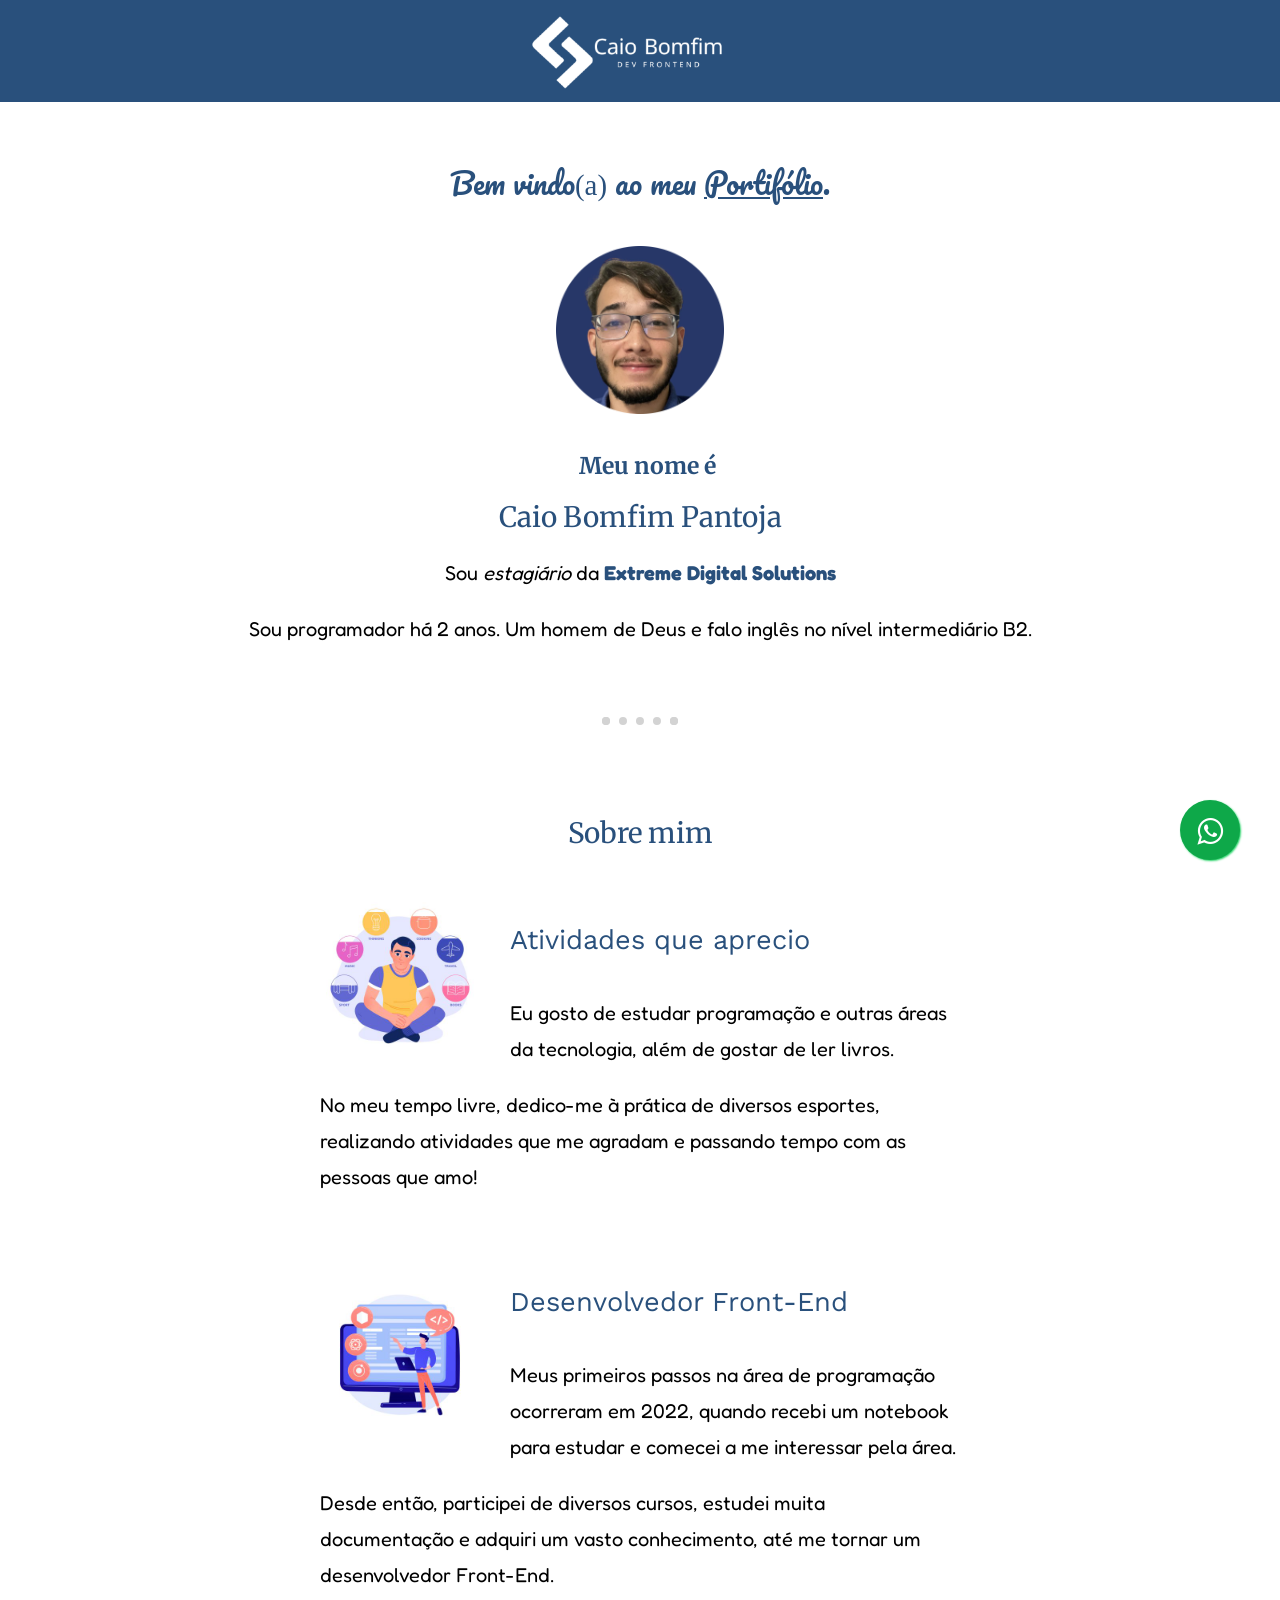
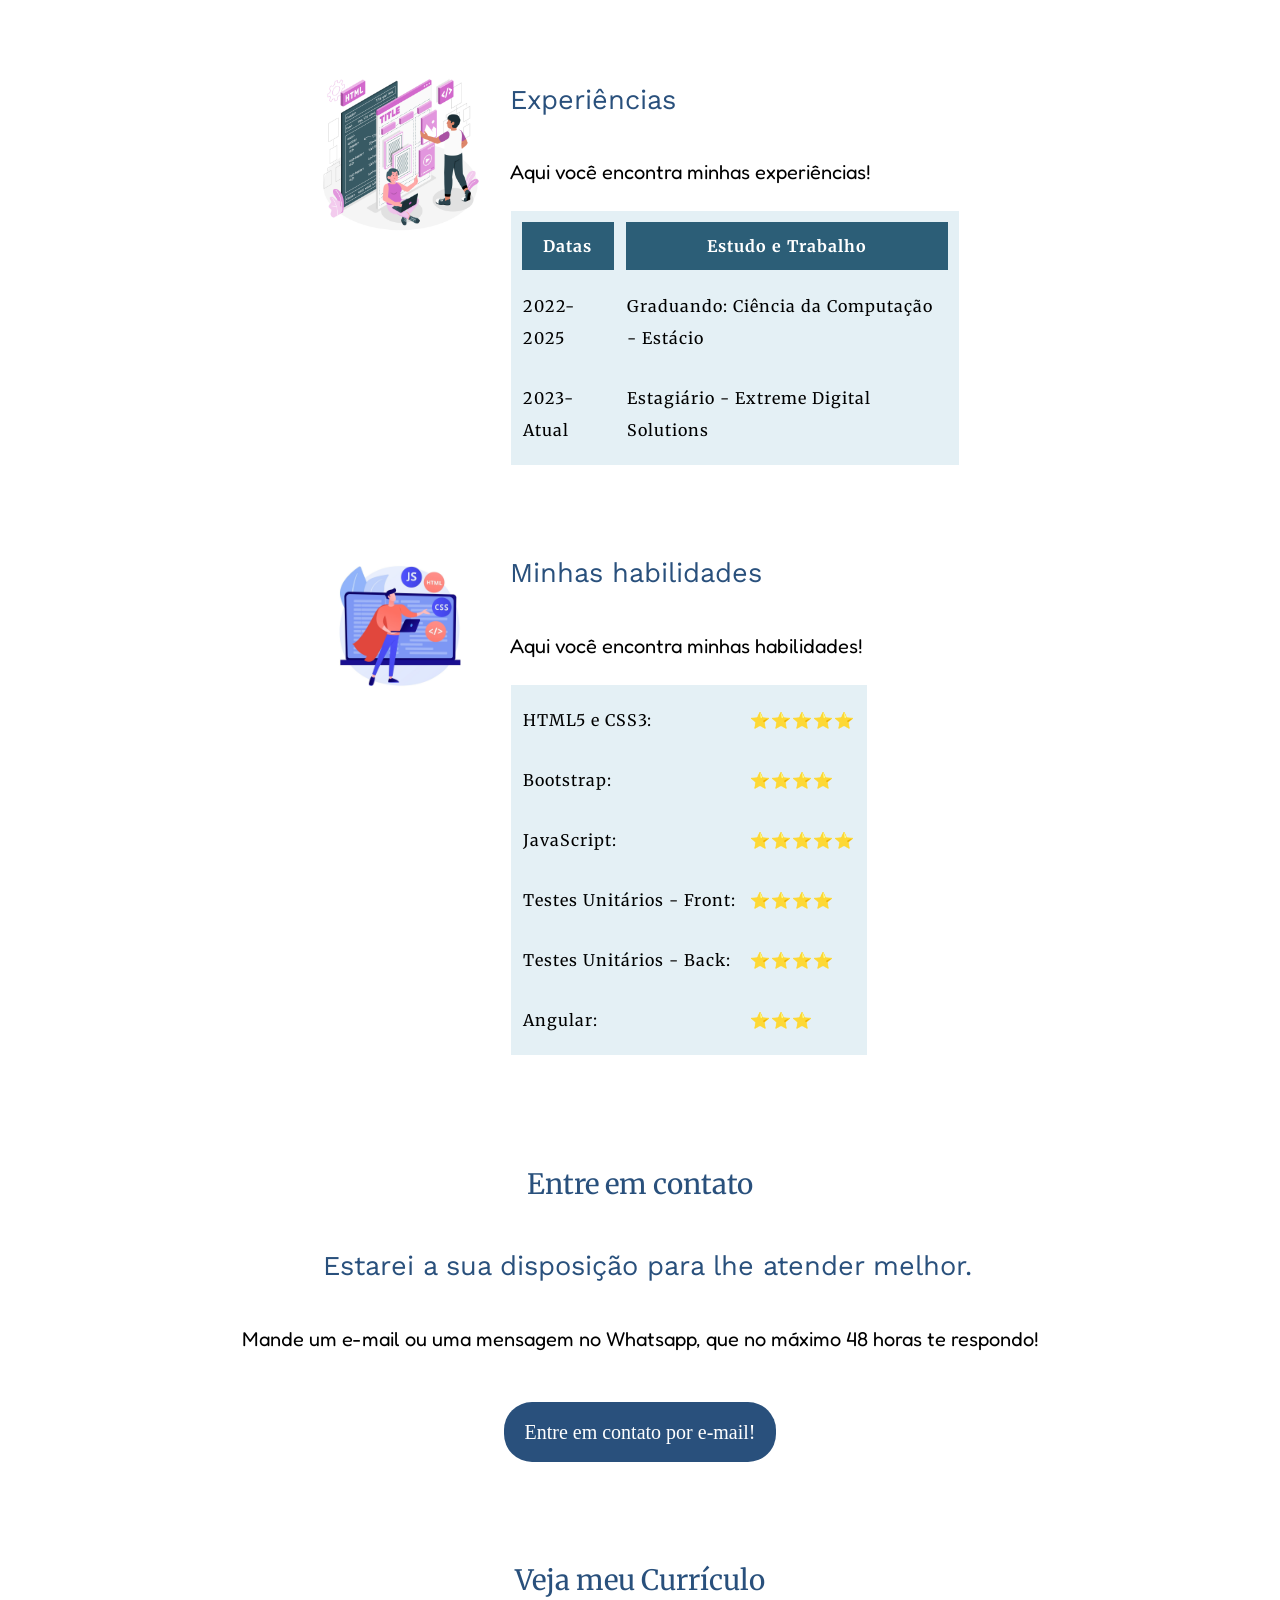
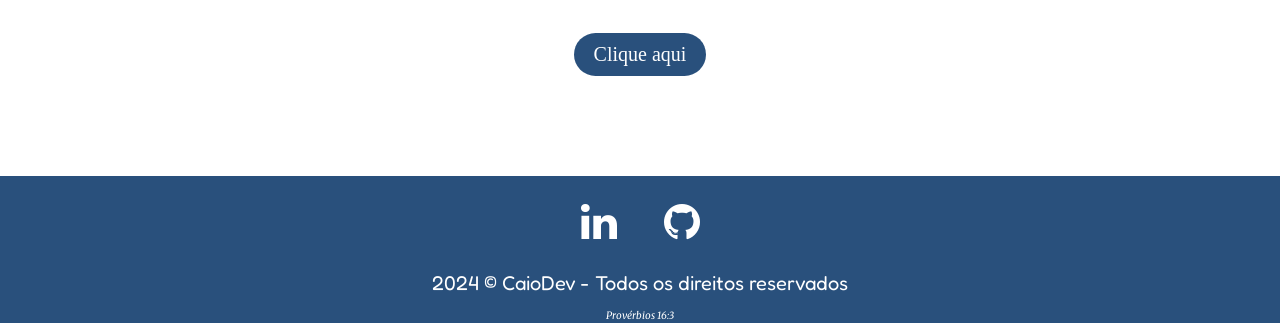
==== index.html @ e61f9552 "Correcoes" ====
<!DOCTYPE html>
<html lang="pt-br">
<head>
    <meta charset="UTF-8">
    <meta name="viewport" content="width=device-width, initial-scale=1.0">
    <link href="css/style.css" rel="stylesheet" />
    <link rel="shortcut icon" href="./img/fav.ico" type="image/x-icon">
    
    <link rel="preconnect" href="https://fonts.googleapis.com">
    <link rel="preconnect" href="https://fonts.gstatic.com" crossorigin>
    <link href="https://fonts.googleapis.com/css2?family=Bebas+Neue&family=Merriweather:ital,wght@0,300;0,400;0,700;0,900;1,300;1,400;1,700;1,900&family=Pacifico&display=swap" rel="stylesheet">
    <link href="https://fonts.googleapis.com/css2?family=Fredoka:wght@300..700&display=swap" rel="stylesheet">
    <link href="https://fonts.googleapis.com/css2?family=Work+Sans:ital@0;1&display=swap" rel="stylesheet">

    <link rel="stylesheet" href="https://cdnjs.cloudflare.com/ajax/libs/font-awesome/4.7.0/css/font-awesome.min.css">
    <link rel="stylesheet" href="https://maxcdn.bootstrapcdn.com/font-awesome/4.5.0/css/font-awesome.min.css">

    <title>Caio Dev</title>
</head>
<body>
    <header class="cabecalho">
        <a href="index.html">
            <img src="./img/foto dev.png" class="img-cabecalho" alt="imagem do cabeçalho">
        </a>
    </header>    

    <main class="conteudo">
        <div class="resumo">
            <figure>
                <p class="p-cabecalho">Bem vindo<a class="texto-a">(a)</a> ao meu <span>Portifólio</span>.</p>
                <img src="./img/foto-com-fundo-azul-modified.png" oncontextmenu="return false;" alt="imagem do site" class="eu-foto">
                <figcaption><h2 class="resumo-text">Meu nome é</h2>
            <h1>Caio Bomfim Pantoja</h1>
            <p> Sou <em>estagiário</em> da <a class="work" href="https://www2.extremedigital.com.br/"><strong>Extreme Digital Solutions</a></strong> </p>
            <p>Sou programador há 2 anos. Um homem de Deus e falo inglês no nível intermediário B2.</p>
                </figcaption>
            <hr />
        </div>  

            <div class="sobre-mim">
                <figure class="skills-row">
                    <h1 class="sobre-eu-text">Sobre mim</h1>
                    <img class="sobre-eu-img" src="./img/img-about-me.jpg" alt="img-section">
                    <figcaption>
                        <h3> Atividades que aprecio </h3>
                        <p> Eu gosto de estudar programação e outras áreas da tecnologia, além de gostar de ler livros.</p>
                        <p>No meu tempo livre, dedico-me à prática de diversos esportes, realizando atividades que me agradam e passando tempo com as pessoas que amo!</p>
                    </figcaption>
                </figure>

                <figure class="skills-row">
                    <img class="desenvolvedor-img" src="./img/desenvolvedor-img.jpg" alt="img-section">
                    <figcaption>
                        <h3>Desenvolvedor Front-End</h3>
                        <p> Meus primeiros passos na área de programação ocorreram em 2022, quando recebi um notebook para estudar e comecei a me interessar pela área.</p>
                        <p>Desde então, participei de diversos cursos, estudei muita documentação e adquiri um vasto conhecimento, até me tornar um desenvolvedor Front-End. </p>
                    </figcaption>
                </figure>

                <figure class="skills-row">
                    <img class="experiencia-img" src="img/xp.jpg" alt="experiencia">
                    <figcaption>
                        <h3>Experiências</h3>
                        <p>Aqui você encontra minhas experiências!</p>
                        <table class="tabela">
                            <thead class="cabecalho-xp">
                            <tr>
                                <th style="text-align: center;">Datas</th>
                                <th style="text-align: center;"> Estudo e Trabalho</th>
                            </thead>
                                <tbody>
                                    <tr>
                                        <td>2022-2025</td>
                                        <td>Graduando: Ciência da Computação - Estácio</td>
                                    </tr>
                                    <tr>
                                        <td>2023- Atual</td>
                                        <td>Estagiário - Extreme Digital Solutions</td>
                                    </tr>
                                </tbody>
                            </table> 
                    </figcaption>
                </figure>
                   
                <figure class="skills-row">
                        <img class="my-skills-img" src="./img/img-my-skills.png" alt="habilidades">
                        <figcaption>
                            <h3 >Minhas habilidades</h3> 
                            <p>Aqui você encontra minhas habilidades!</p>
                            <table class="tabela" >
                                <tbody>
                                    <tr>
                                        <td>HTML5 e CSS3:</td>
                                        <td>⭐⭐⭐⭐⭐</td>
                                    </tr>
                                    <tr>
                                        <td>Bootstrap:</td>
                                        <td>⭐⭐⭐⭐</td>
                                    </tr>
                                    <tr>
                                        <td>JavaScript:</td>
                                        <td>⭐⭐⭐⭐⭐</td>
                                    </tr>
                                    <tr>
                                        <td>Testes Unitários - Front:</td>
                                        <td>⭐⭐⭐⭐</td>
                                    <tr>
                                        <td>Testes Unitários - Back:</td>
                                        <td>⭐⭐⭐⭐</td>
                                    </tr>
                                    <tr>
                                        <td>Angular:</td>
                                        <td>⭐⭐⭐</td>
                                    </tr>
                                    </tbody>
                                </table>
                        </figcaption>
                    </figure>
            </div>    

            <div class="contato">
                <h1>Entre em contato</h1>
                <h3>Estarei a sua disposição para lhe atender melhor.</h3>
            <p>Mande um e-mail ou uma mensagem no Whatsapp, que no máximo 48 horas te respondo!</p>
            <a class="btn" href="mailto:cbomfimpantoja@gmail.com"> Entre em contato por e-mail!</a>
            </div> 

            <div class="curriculo">
                <h1>Veja meu Currículo</h1>
                <a class="btn" href="Currículo - Caio 2024.2.pdf" target="_blank">Clique aqui</a>
            </div> 
    </main>
    <br />
   
    <footer class="f-container">
        <a href="https://www.linkedin.com/in/caio-bomfim-pantoja/" target="_blank"><i class="fa fa-linkedin" aria-hidden="true"></i></a>
        <a href="https://wa.me/5521965827969?text=Olá%20Caio!%20Vim do seu portifólio (sua mensagem...)" style="position:fixed; width:60px; height:60px; bottom:40px; right:40px; background-color:#0ea849; color: #0ea849; color:#FFF;border-radius:50px;text-align:center;font-size:30px;box-shadow: 1px 1px 2px #25d366;
        " target="_blank">

         <i style="margin-top:16px" class="fa fa-whatsapp"></i>
         </a>

        <a href="https://github.com/caiob2811" target="_blank"><i class="fa fa-github" aria-hidden="true"></i></a> 

         <p class="copyright">2024 © CaioDev - Todos os direitos reservados </p>
         <em class="texto-final">Provérbios 16:3 </em>
         
    </footer>

    <div vw class="enabled">
        <div vw-access-button class="active"></div>
        <div vw-plugin-wrapper>
          <div class="vw-plugin-top-wrapper"></div>
        </div>
      </div>
      <script src="https://vlibras.gov.br/app/vlibras-plugin.js"></script>
      <script>
        new window.VLibras.Widget('https://vlibras.gov.br/app');
      </script>

    <script src="https://cdn.jsdelivr.net/npm/@popperjs/core@2.11.8/dist/umd/popper.min.js" integrity="sha384-I7E8VVD/ismYTF4hNIPjVp/Zjvgyol6VFvRkX/vR+Vc4jQkC+hVqc2pM8ODewa9r" crossorigin="anonymous"></script>
    <script src="https://cdn.jsdelivr.net/npm/bootstrap@5.3.3/dist/js/bootstrap.min.js" integrity="sha384-0pUGZvbkm6XF6gxjEnlmuGrJXVbNuzT9qBBavbLwCsOGabYfZo0T0to5eqruptLy" crossorigin="anonymous"></script>
</body>
</html>
---- css/style.css ----
body{
    margin: 0;
    background-color: #ffffff;
    text-align: center;
    font-family: "Merriweather", serif;
}

/*Font
.pacifico-regular {
    font-family: "Pacifico", cursive;
    font-weight: 400;
    font-style: normal;
  }
*/

/*-------------topo-do-site------------*/
.cabecalho {
    margin-top: 0px;
    background-color: rgb(41, 80, 124);
    position: relative;
    padding-top: 10px;
}

.texto-header{
    color: rgb(158, 218, 241);
    margin-top: 0;
    font-weight: 400;
    font-style: normal;
    font-size: 130%;
    position: absolute;
    bottom: 38%;
    left: 25%;
    text-decoration: none;
   padding-left: 0px 76px;
} 

/* .conhecimento-link{
    position: absolute;
    bottom: 84%;
    left: 72%;
    text-decoration: none;
    color: rgb(255, 255, 255);
}

.conhecimento-link:hover {
    color: rgb(158, 218, 241);
}

.contato-link{
    position: absolute;
    bottom: 84%;
    left: 85%;
    text-decoration: none;
    color: rgb(255, 255, 255);
}

.contato-link:hover {
    color: rgb(158, 218, 241);
} */

.img-cabecalho {
    width: 15%;
    position: relative;
    right: 1%;
    padding-top: 4px;
    padding-bottom: 8px;
}

.p-cabecalho {
    font-family: "Pacifico", cursive;
    font-weight: 400;;
    color: rgb(41, 80, 124);
    font-size: 180%;
    padding-bottom: 5px;
}

.texto-a {
    display: inline;
    font-family: 'Times New Roman', Times, serif;
}

span {
    text-decoration: underline;
    font-family: "Pacifico", cursive;
}

.eu-foto{
    width: 14%;
    margin-bottom: 14px;
}


.resumo-text{
    font-size: 143.75%;
}

.work {
    text-decoration: none;
    color:rgb(41, 80, 124);
}

.work:hover {
    color: rgb(63, 180, 145);
}

.tabela {
    background-color: #e4f0f5;
    border: 1px solid rgb(255, 255, 255);
    letter-spacing: 1px;
    border-spacing: 10px;
}

.cabecalho-xp {
    background-color: #2c5e77;
    color: #fff;
}

/*-------------SOBRE-MIM/Conteúdo------------*/
.conteudo {
    margin: 55px auto;
}

.skills-row {
    width: 50%;
    margin: 80px auto 10px auto;;
    text-align: left;
    line-height: 2;
}

.sobre-eu-text {
    font-size: 28px;
    color: rgb(41, 80, 124);
    text-align: center;
    padding-bottom: 25px;
}

.sobre-eu-img {
    width: 25%;
    float: left;
    margin-right: 30px;
} 
    
.desenvolvedor-img {
    width: 25%;
    float: left;
    margin-right: 30px;
}

.experiencia-img {
    width: 25%;
    float: left;
    margin-right: 30px;
}

.my-skills-img {
    width: 25%;
    float: left;
    margin-right: 30px;
}

.skill-text{
    font-size: 25px;
    color: rgb(41, 80, 124);
}

th, td {
    border: 1px solid #e4f0f5;
    padding: 8px 1px;
}

h1{
    color: rgb(41, 80, 124);
    font-size: 175%;
    font-weight: 400;
    margin-bottom: 10px;
}

h2{
    color: rgb(41, 80, 124);
    margin-left: 15px;
    font-size: 160%;
}

h3{
    color: rgb(41, 80, 124);
    margin-left: 15px;
    font-size: 170%;
    font-family: "Work Sans", sans-serif;
    font-weight: 400;
}

hr{
    border: dotted lightgray 8px;
    border-bottom: none;
    width: 5%;
    margin: 70px auto;
    
}

p {
    font-family: "Fredoka", sans-serif;
    font-size: 20px;
    line-height: 1.8;
}

.contato {
    margin: 100px auto;
    line-height: 2;
}

.btn {
    background: #29507C;
    background-image: -webkit-linear-gradient(top, #29507C, #29507C);
    background-image: -moz-linear-gradient(top, #29507C, #29507C);
    background-image: -ms-linear-gradient(top, #29507C, #29507C);
    background-image: -o-linear-gradient(top, #29507C, #29507C);
    background-image: linear-gradient(to bottom, #29507C, #29507C);
    -webkit-border-radius: 28;
    -moz-border-radius: 28;
    border-radius: 28px;
    font-family: Georgia;
    color: #ffffff;
    font-size: 20px;
    padding: 10px 20px 10px 20px;
    text-decoration: none;
    display: inline-block;
    margin-top: 25px;
  }
  
  .btn:hover {
    background: #29507c;
    background-image: -webkit-linear-gradient(top, #29507c, #3498db);
    background-image: -moz-linear-gradient(top, #29507c, #3498db);
    background-image: -ms-linear-gradient(top, #29507c, #3498db);
    background-image: -o-linear-gradient(top, #29507c, #3498db);
    background-image: linear-gradient(to bottom, #29507c, #3498db);
    text-decoration: none;
  }

/*--------------Footer--------------*/
.fa-linkedin {
    font-size: 42px !important;
    color: #fff;
    border-radius: 30px;
    width: 39px;
    position: relative;
    top: 25px;
    right: 20px;
}

.fa-github {
    font-size: 42px !important;
    border-radius: 30px;
    color: #ffffff;
    width: 39px;
    position: relative;
    top: 25px;
    left: 20px;
}

.f-container{
    background-color: rgb(41, 80, 124);
    color: #ffffff;
    margin-top: 25px;
    text-align: center;
    width: auto;
}

.copyright {
    font-family: "Fredoka", sans-serif;
    font-size: 20px;
    line-height: 0;
    padding-top: 45px;
} 

.texto-final{
    font-size: 10px;
}


/*Responsividade Celular*/

/* Consulta específica para telas entre 360px e 800px */
    @media only screen and (min-width: 360px) and (max-width: 800px) {
        .texto-header{
            color: rgb(158, 218, 241);
           /*  font-family: "Pacifico", cursive; */
            font-family: "Bebas Neue", sans-serif;
            margin-top: 0;
            font-weight: 400;
            font-style: normal;
            font-size: 210%;
            position: absolute;
            padding: 0px 96px;
        }

        .img-cabecalho {
            margin-top: 3px;
            width: 65%; 
        }

        .eu-foto {
            width: 55%;
        }

        .sobre-eu-img {
            width: 100%; 
        }
    
        .desenvolvedor-img {
            width: 100%; 
        }
    
        .experiencia-img{
            width: 100%; 
        }
    
        .my-skills-img {
            width: 100%; 
        }
    
        h3 {
            margin-left: 0px;
        }
    
        tr, th {
            padding: 8px 12px;
        }
    
        .tabela {
            letter-spacing: 2px;
            border-spacing: 2px;
            position: relative;
            right: 40%;
            width: 180%;
        }
    
        p {
            font-size: 22px;
        }
    

        .copyright {
            font-size: 16px;
        }
    
        .texto-final {
            font-size: 12px;
        }
    
        .fa-github {
            left: 14px;
        }
    
        .fa-linkedin {
            top: 24px;
        }
    }


    @media only screen and (min-width: 414px) and (max-width: 896px) {
        .texto-header{
            color: rgb(158, 218, 241);
           /*  font-family: "Pacifico", cursive; */
            font-family: "Bebas Neue", sans-serif;
            margin-top: 0;
            font-weight: 400;
            font-style: normal;
            font-size: 210%;
            position: absolute;
            padding: 0px 123px;
        }

        p {
            font-size: 25px;
        }
    }

    @media only screen and (min-width: 390px) and (max-width: 844px) {
        .texto-header{
            color: rgb(158, 218, 241);
           /*  font-family: "Pacifico", cursive; */
            font-family: "Bebas Neue", sans-serif;
            margin-top: 0;
            font-weight: 400;
            font-style: normal;
            font-size: 210%;
            position: absolute;
            padding: 0px 111px;
        }

        p {
            font-size: 25px;
        }
    }

    /*Responsividade Tablets*/

    @media only screen and (min-width: 820px) and (max-width: 1180px) {
        .texto-header{
            color: rgb(158, 218, 241);
           /*  font-family: "Pacifico", cursive; */
            font-family: "Bebas Neue", sans-serif;
            margin-top: 0;
            font-weight: 400;
            font-style: normal;
            font-size: 255%;
            position: absolute;
            padding: 0px 326px;
        }

        .img-cabecalho {
            width: 50%;
            margin-top: 7px;
        }

        .p-cabecalho {
            font-size: 200%;
        }

        .eu-foto {
            width: 30%;
        }

        .sobre-eu-img {
            width: 50%; 
            float: right;
        }
    
        .desenvolvedor-img {
            width: 50%; 
        }
    
        .experiencia-img{
            width: 50%; 
            float: inherit;
        }
    
        .my-skills-img {
            width: 50%; 
            float: none;
        }
        
        th, td {
            font-size: 20px;
        }

        .tabela {
            letter-spacing: 2px;
            border-spacing: 2px;
            position: relative;
            right: 40%;
            width: 185%;
        }

        .fa-github {
            left: 22px;
        }
        p {
          /*   font-size: 30px;
            padding-left: 15px; */
        }
    }

    @media only screen and (min-width: 800px) and (max-width: 1279px) {
        .texto-header{
            color: rgb(158, 218, 241);
           /*  font-family: "Pacifico", cursive; */
            font-family: "Bebas Neue", sans-serif;
            margin-top: 0;
            font-weight: 400;
            font-style: normal;
            font-size: 255%;
            position: absolute;
            padding: 0px 326px;
        }

        .img-cabecalho {
            width: 45%;
            margin-top: 7px;
        }

        .p-cabecalho {
            font-size: 200%;
        }

        .eu-foto {
            width: 30%;
        }

        .sobre-eu-img {
            width: 50%; 
            float: right;
        }
    
        .desenvolvedor-img {
            width: 50%; 
        }
    
        .experiencia-img{
            width: 50%; 
            float: inherit;
        }
    
        .my-skills-img {
            width: 50%; 
            float: none;
        }
        
        th, td {
            font-size: 22px;
        }

        .tabela {
            letter-spacing: 2px;
            border-spacing: 2px;
            position: relative;
            right: 40%;
            width: 185%;
        }

        .fa-github {
            left: 22px;
        }

        p {
            font-size: 30px;
            padding-left: 15px;
        }
    }

  /*   Responsividade Galaxy Fold */
    @media only screen and (min-width: 884px) and (max-width: 1104px) {
        .texto-header{
            padding: 0px 340px;
        }

        .img-cabecalho {
            width: 50%;
            margin-top: 4px;
        }

        .my-skills-img {
            width: 50%; 
            float: inline-end;
        }

        .experiencia-img{
            width: 50%; 
            float: inline-end;
        }
    }
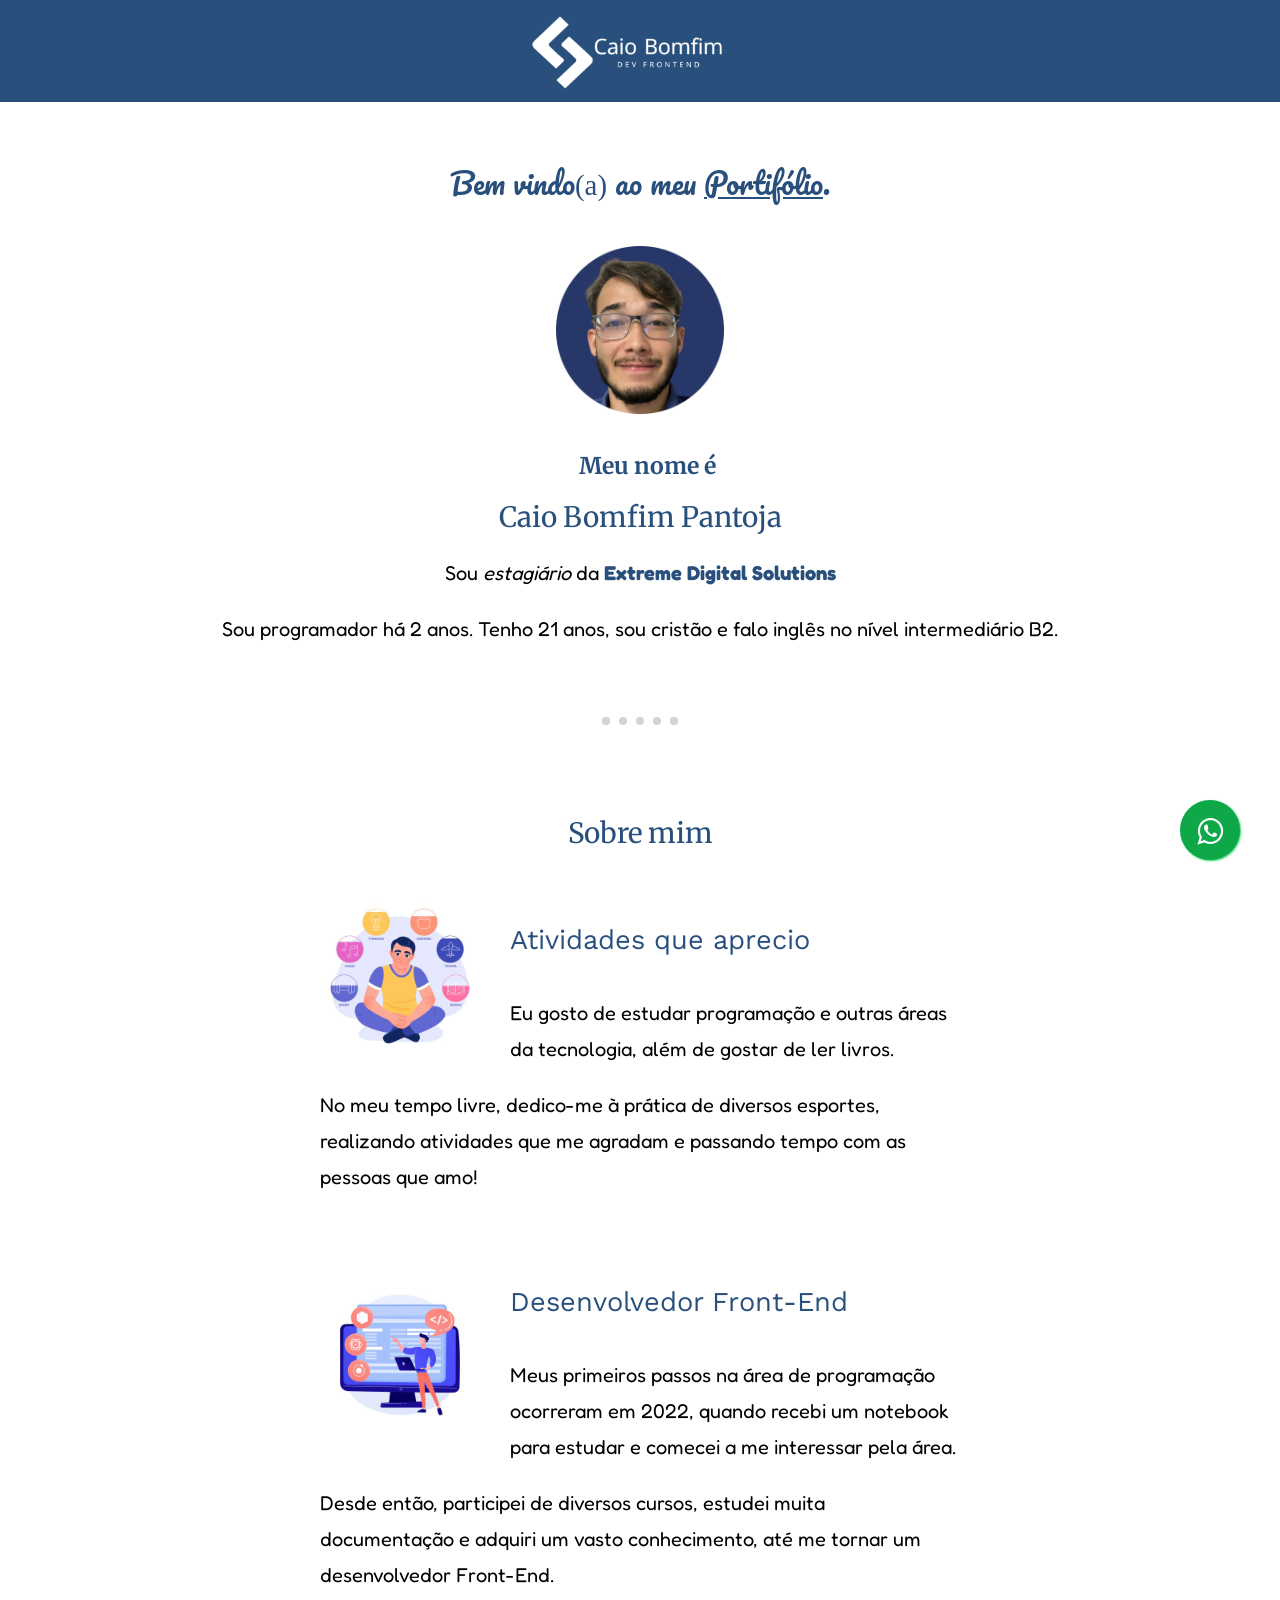
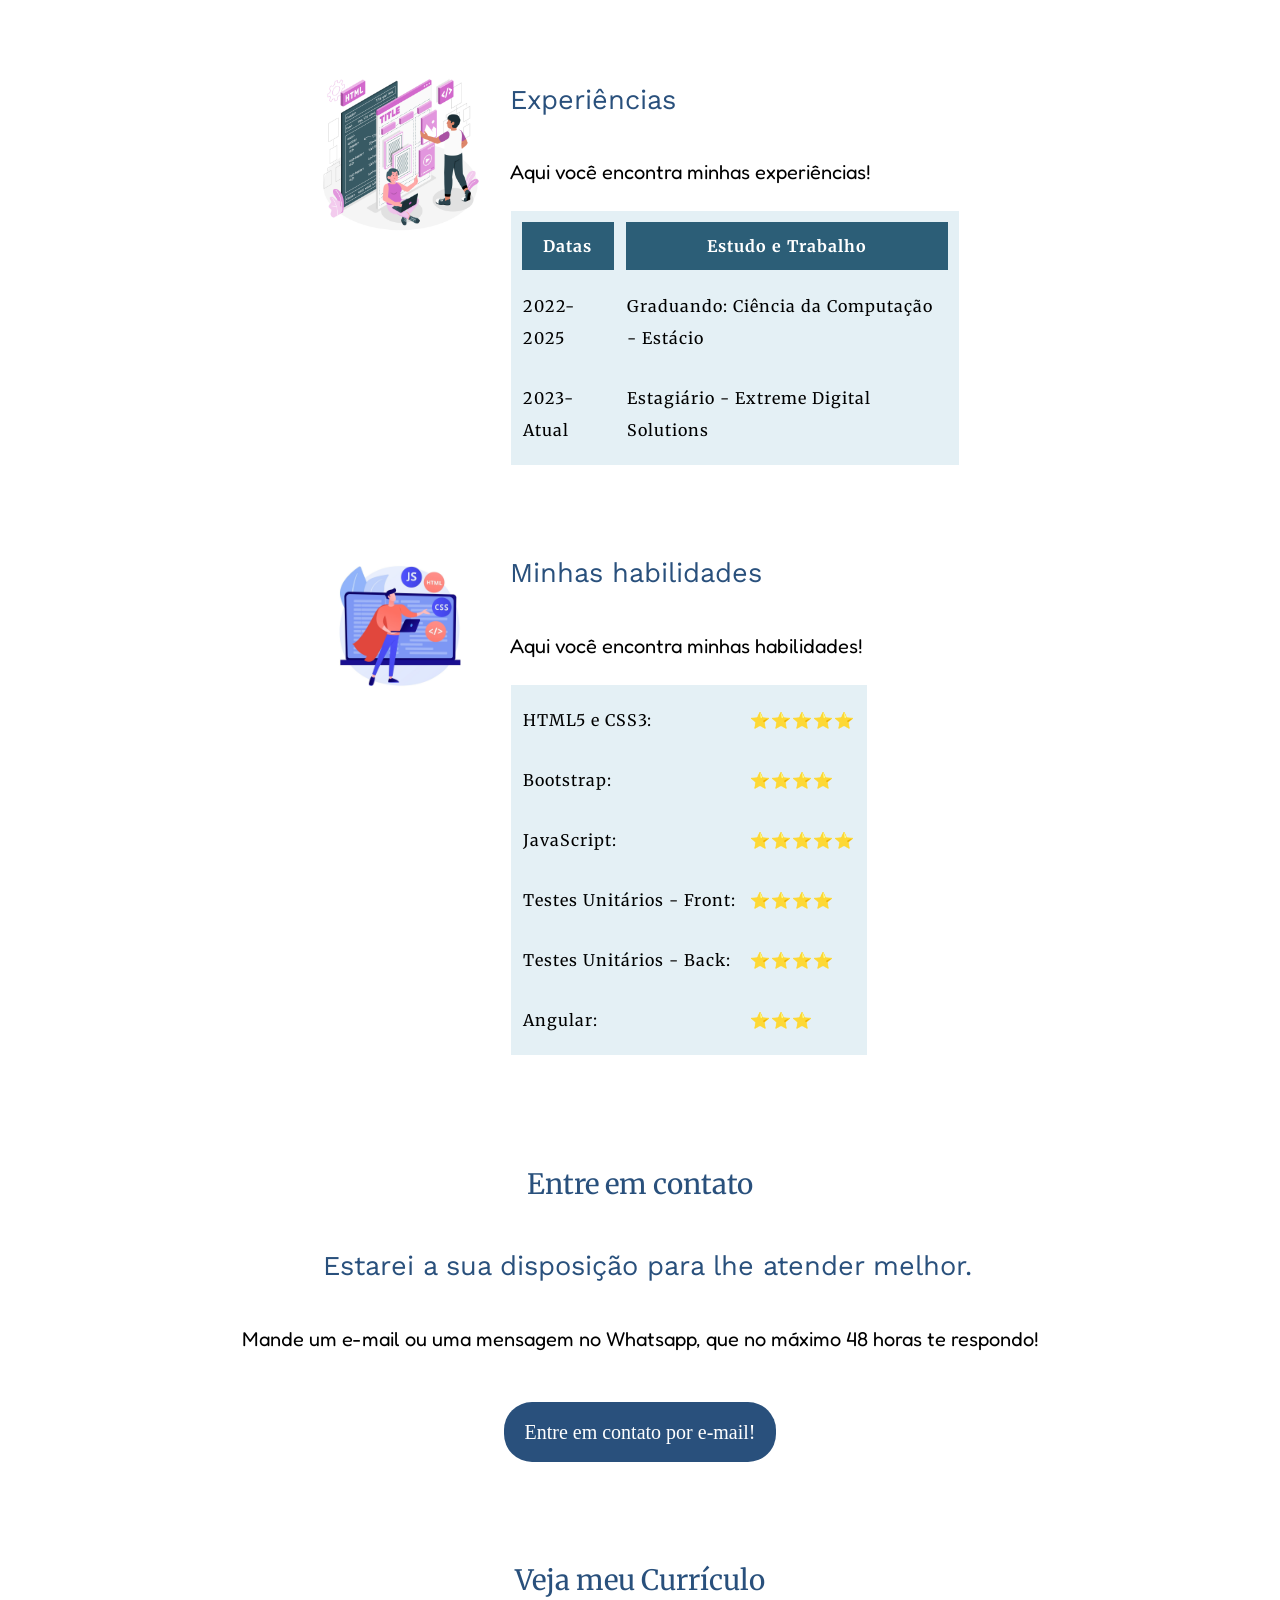
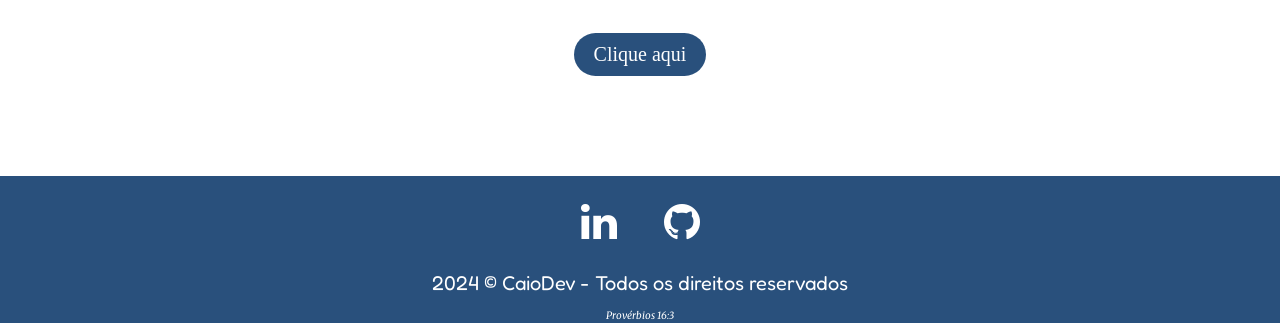
==== commit 7e03f1aa: "corrigindo a bio" ====
--- a/index.html
+++ b/index.html
@@ -32,7 +32,7 @@
                 <figcaption><h2 class="resumo-text">Meu nome é</h2>
             <h1>Caio Bomfim Pantoja</h1>
             <p> Sou <em>estagiário</em> da <a class="work" href="https://www2.extremedigital.com.br/"><strong>Extreme Digital Solutions</a></strong> </p>
-            <p>Sou programador há 2 anos. Um homem de Deus e falo inglês no nível intermediário B2.</p>
+            <p>Sou programador há 2 anos. Tenho 21 anos, sou cristão e falo inglês no nível intermediário B2.</p>
                 </figcaption>
             <hr />
         </div>  
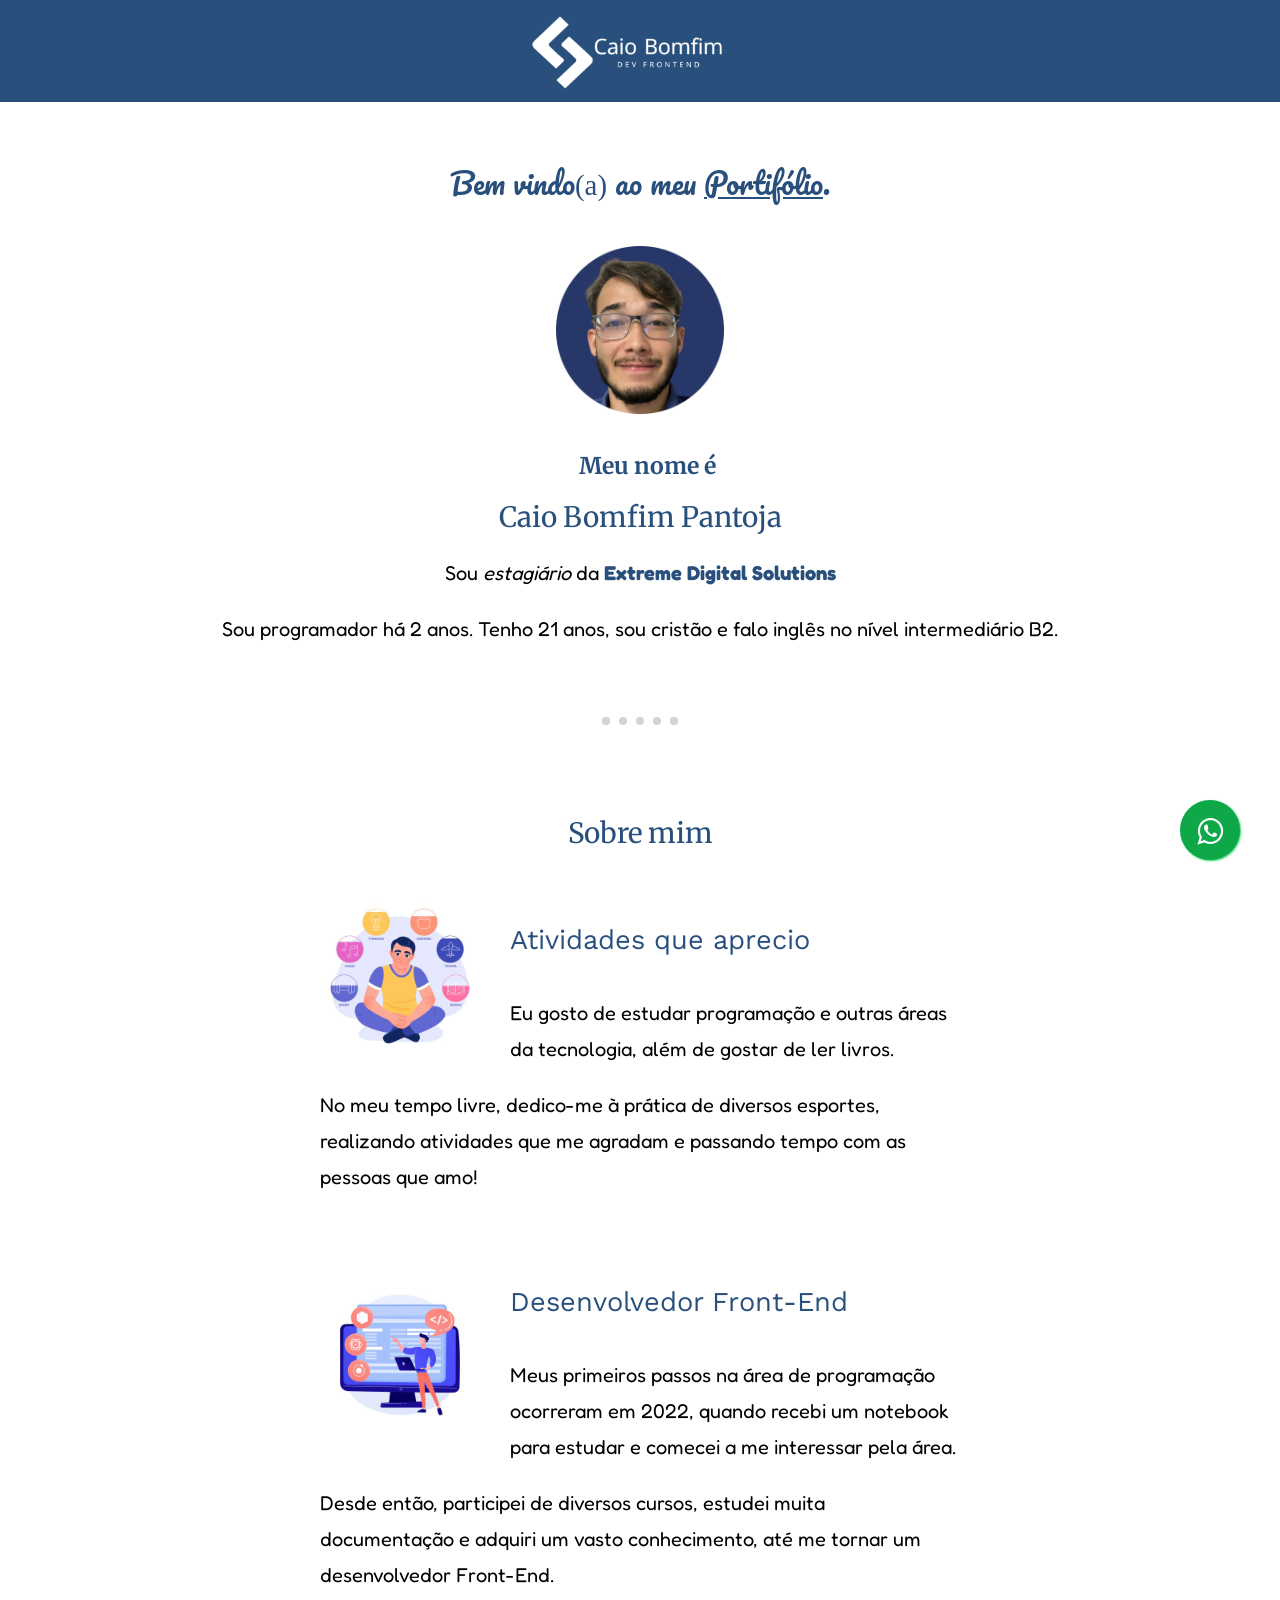
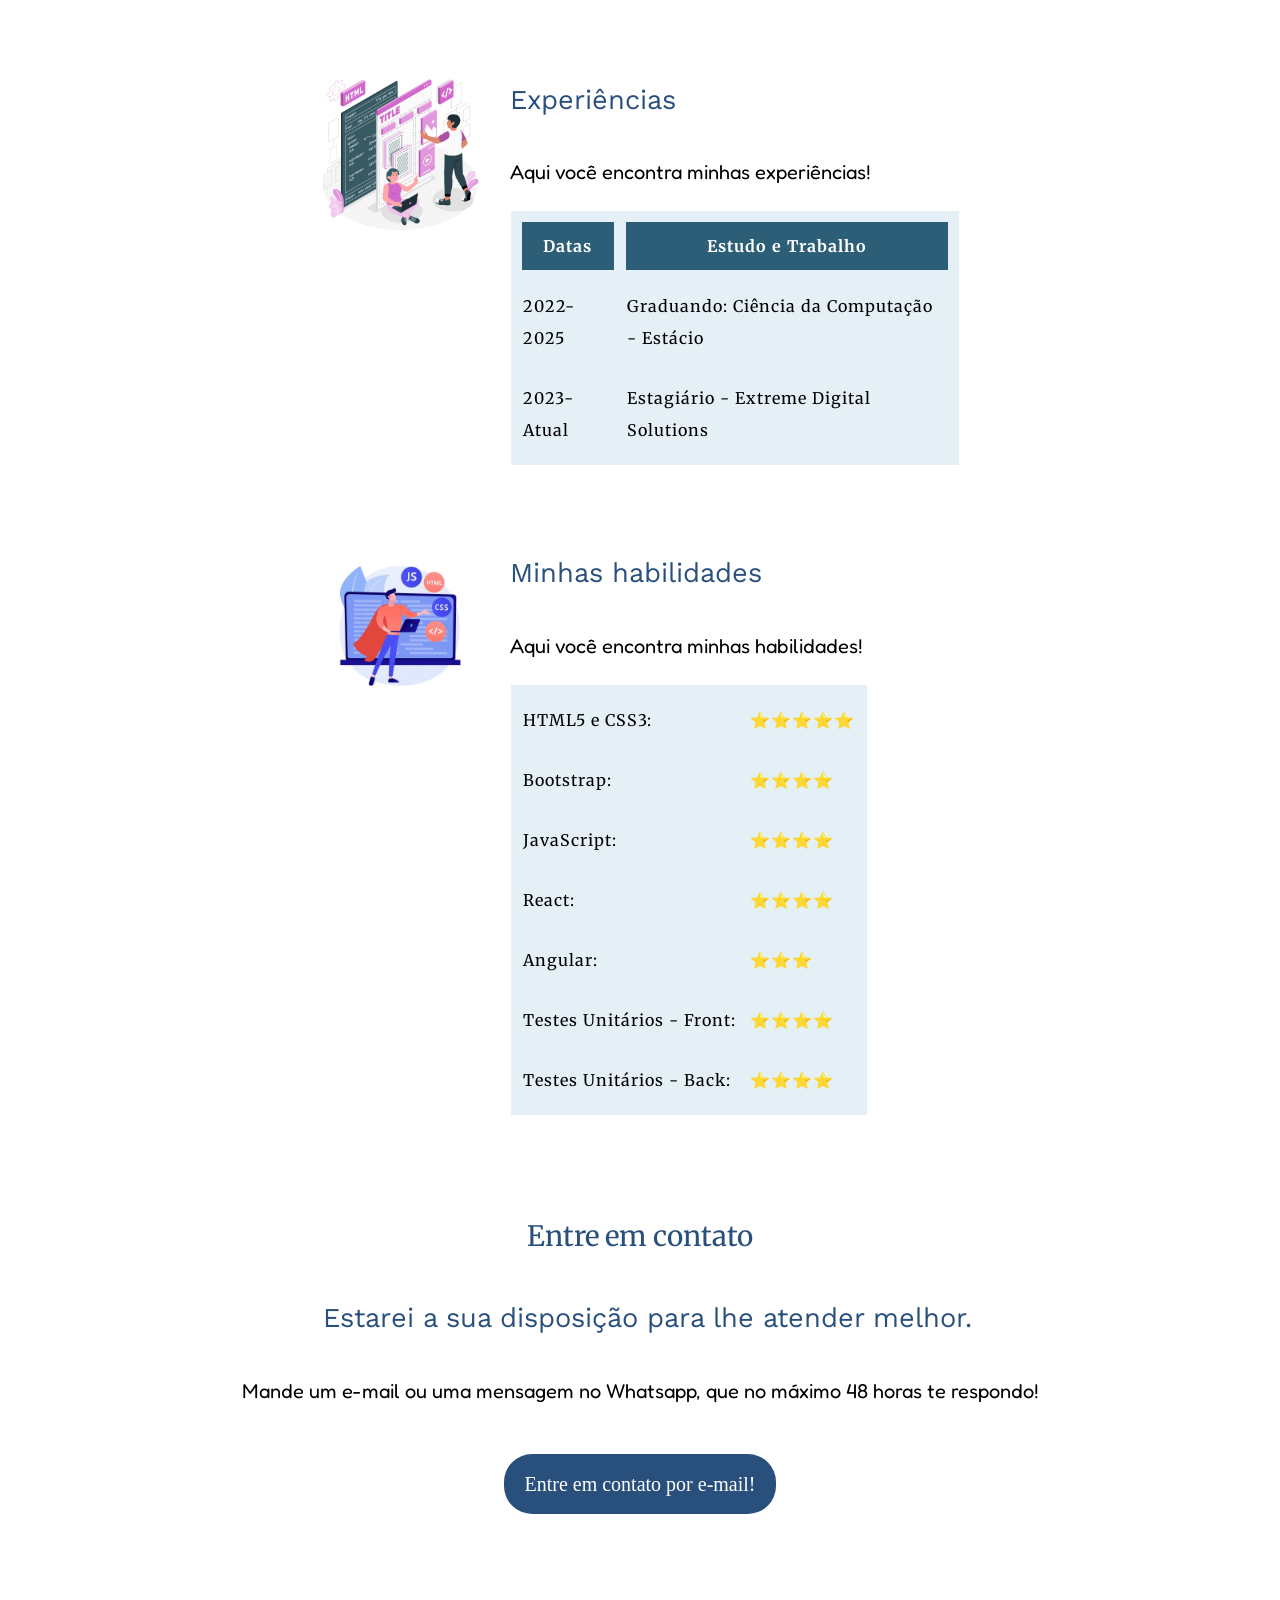
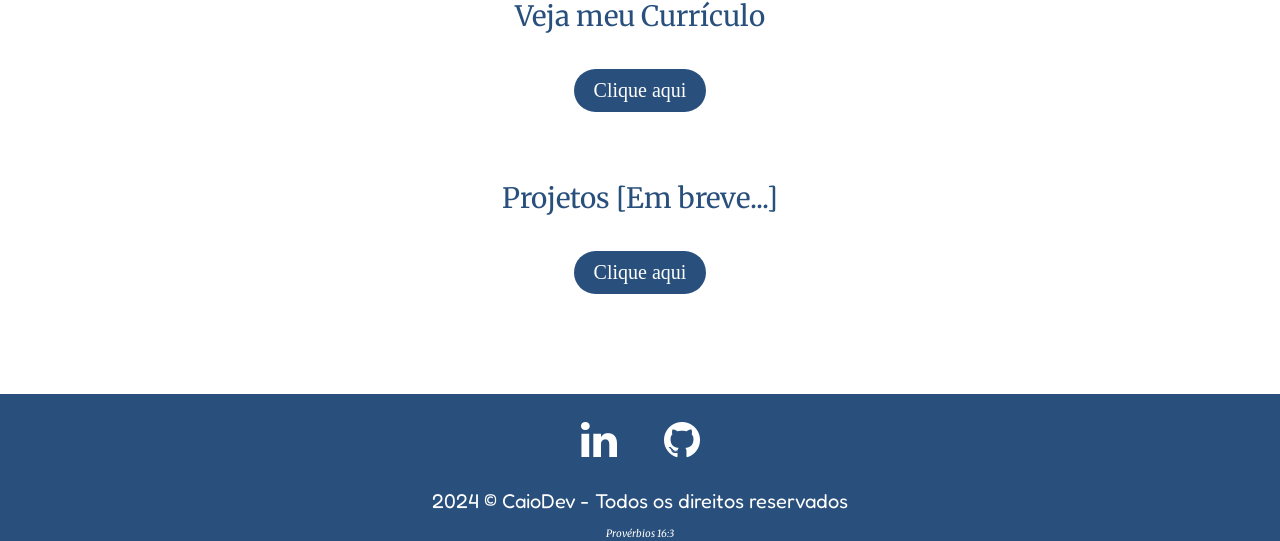
==== commit 397cead5: "Ajustando e adicionando itens" ====
--- a/index.html
+++ b/index.html
@@ -99,7 +99,15 @@
                                     </tr>
                                     <tr>
                                         <td>JavaScript:</td>
-                                        <td>⭐⭐⭐⭐⭐</td>
+                                        <td>⭐⭐⭐⭐</td>
+                                    </tr>
+                                    <tr>
+                                        <td>React:</td>
+                                        <td>⭐⭐⭐⭐</td>
+                                    </tr>
+                                    <tr>
+                                        <td>Angular:</td>
+                                        <td>⭐⭐⭐</td>
                                     </tr>
                                     <tr>
                                         <td>Testes Unitários - Front:</td>
@@ -107,10 +115,6 @@
                                     <tr>
                                         <td>Testes Unitários - Back:</td>
                                         <td>⭐⭐⭐⭐</td>
-                                    </tr>
-                                    <tr>
-                                        <td>Angular:</td>
-                                        <td>⭐⭐⭐</td>
                                     </tr>
                                     </tbody>
                                 </table>
@@ -128,6 +132,11 @@
             <div class="curriculo">
                 <h1>Veja meu Currículo</h1>
                 <a class="btn" href="Currículo - Caio 2024.2.pdf" target="_blank">Clique aqui</a>
+            </div> 
+
+            <div class="projetos">
+                <h1>Projetos [Em breve...]</h1>
+                <a class="btn"  target="_blank">Clique aqui</a>
             </div> 
     </main>
     <br />
--- a/css/style.css
+++ b/css/style.css
@@ -204,7 +204,7 @@
 }
 
 .contato {
-    margin: 100px auto;
+    margin: 92px 0px 84px;
     line-height: 2;
 }
 
@@ -237,6 +237,10 @@
     text-decoration: none;
   }
 
+  .curriculo {
+    margin: 46px auto 68px;
+  }
+
 /*--------------Footer--------------*/
 .fa-linkedin {
     font-size: 42px !important;
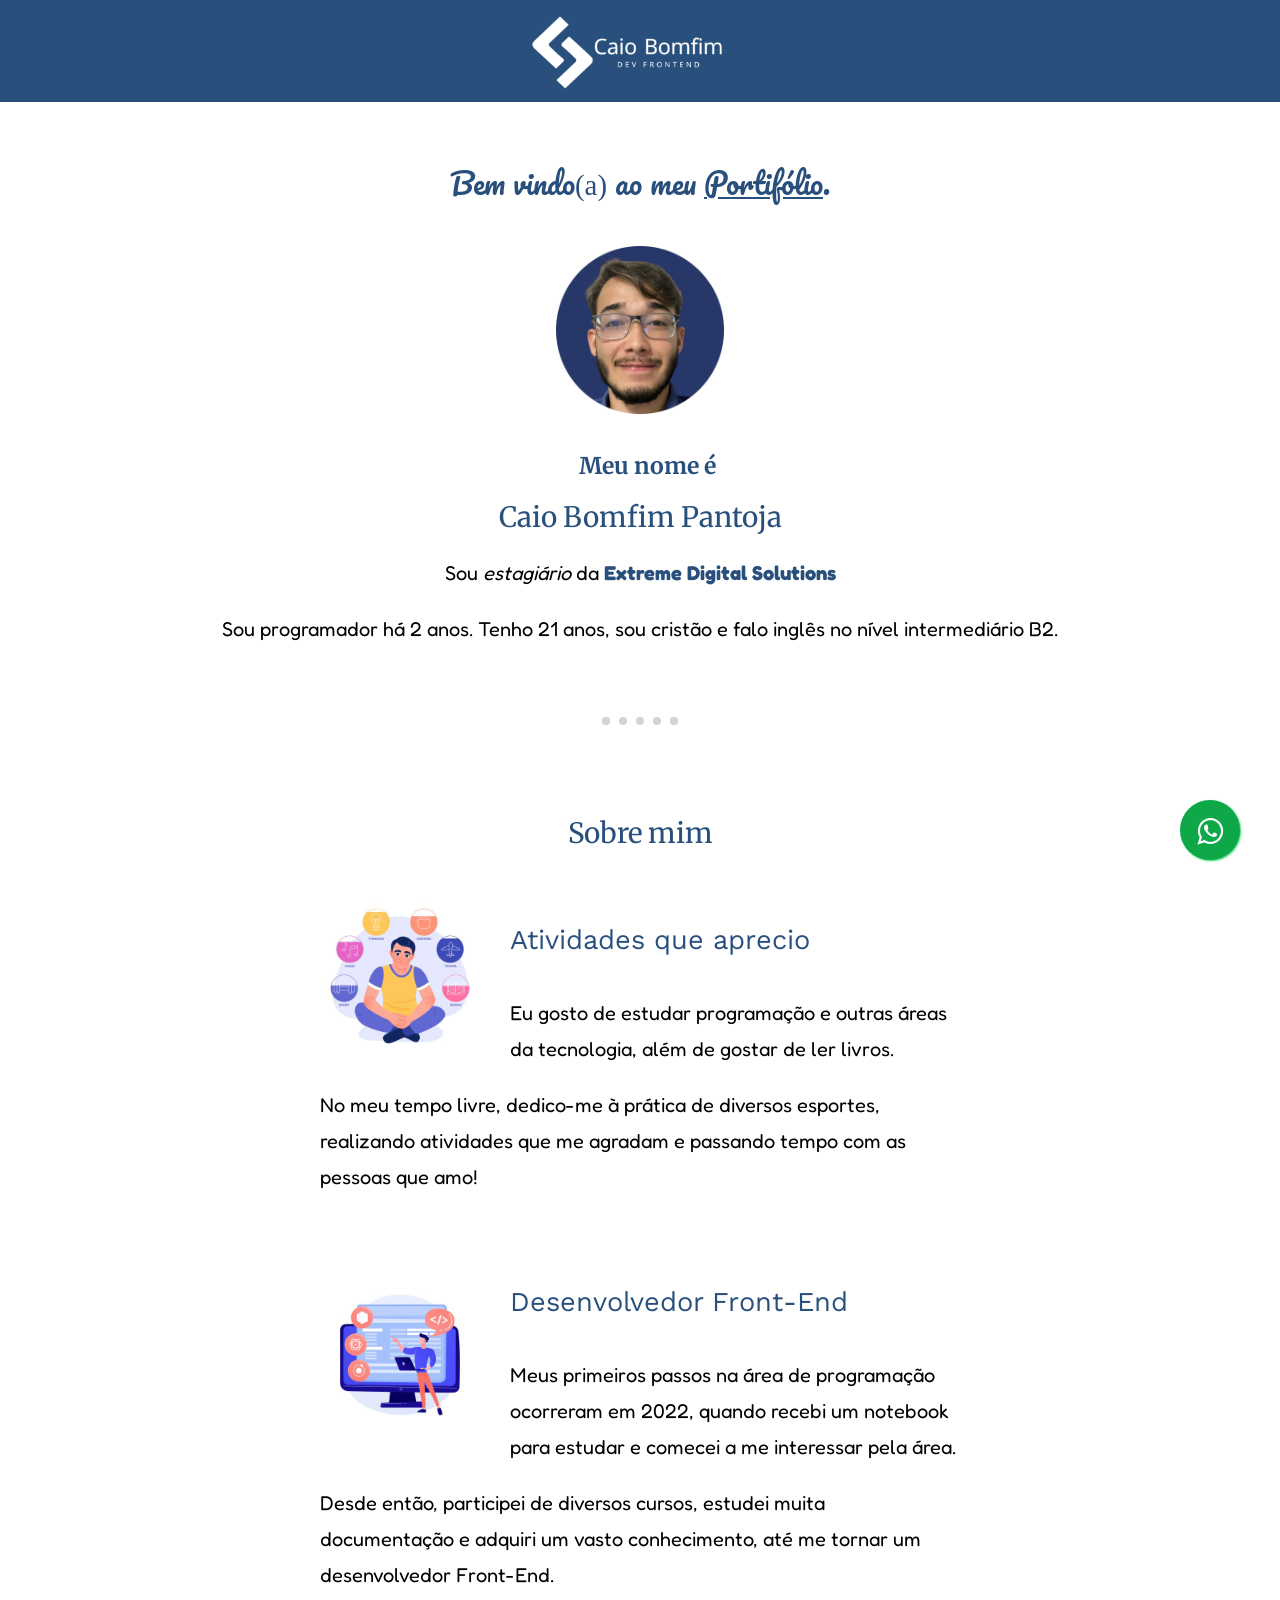
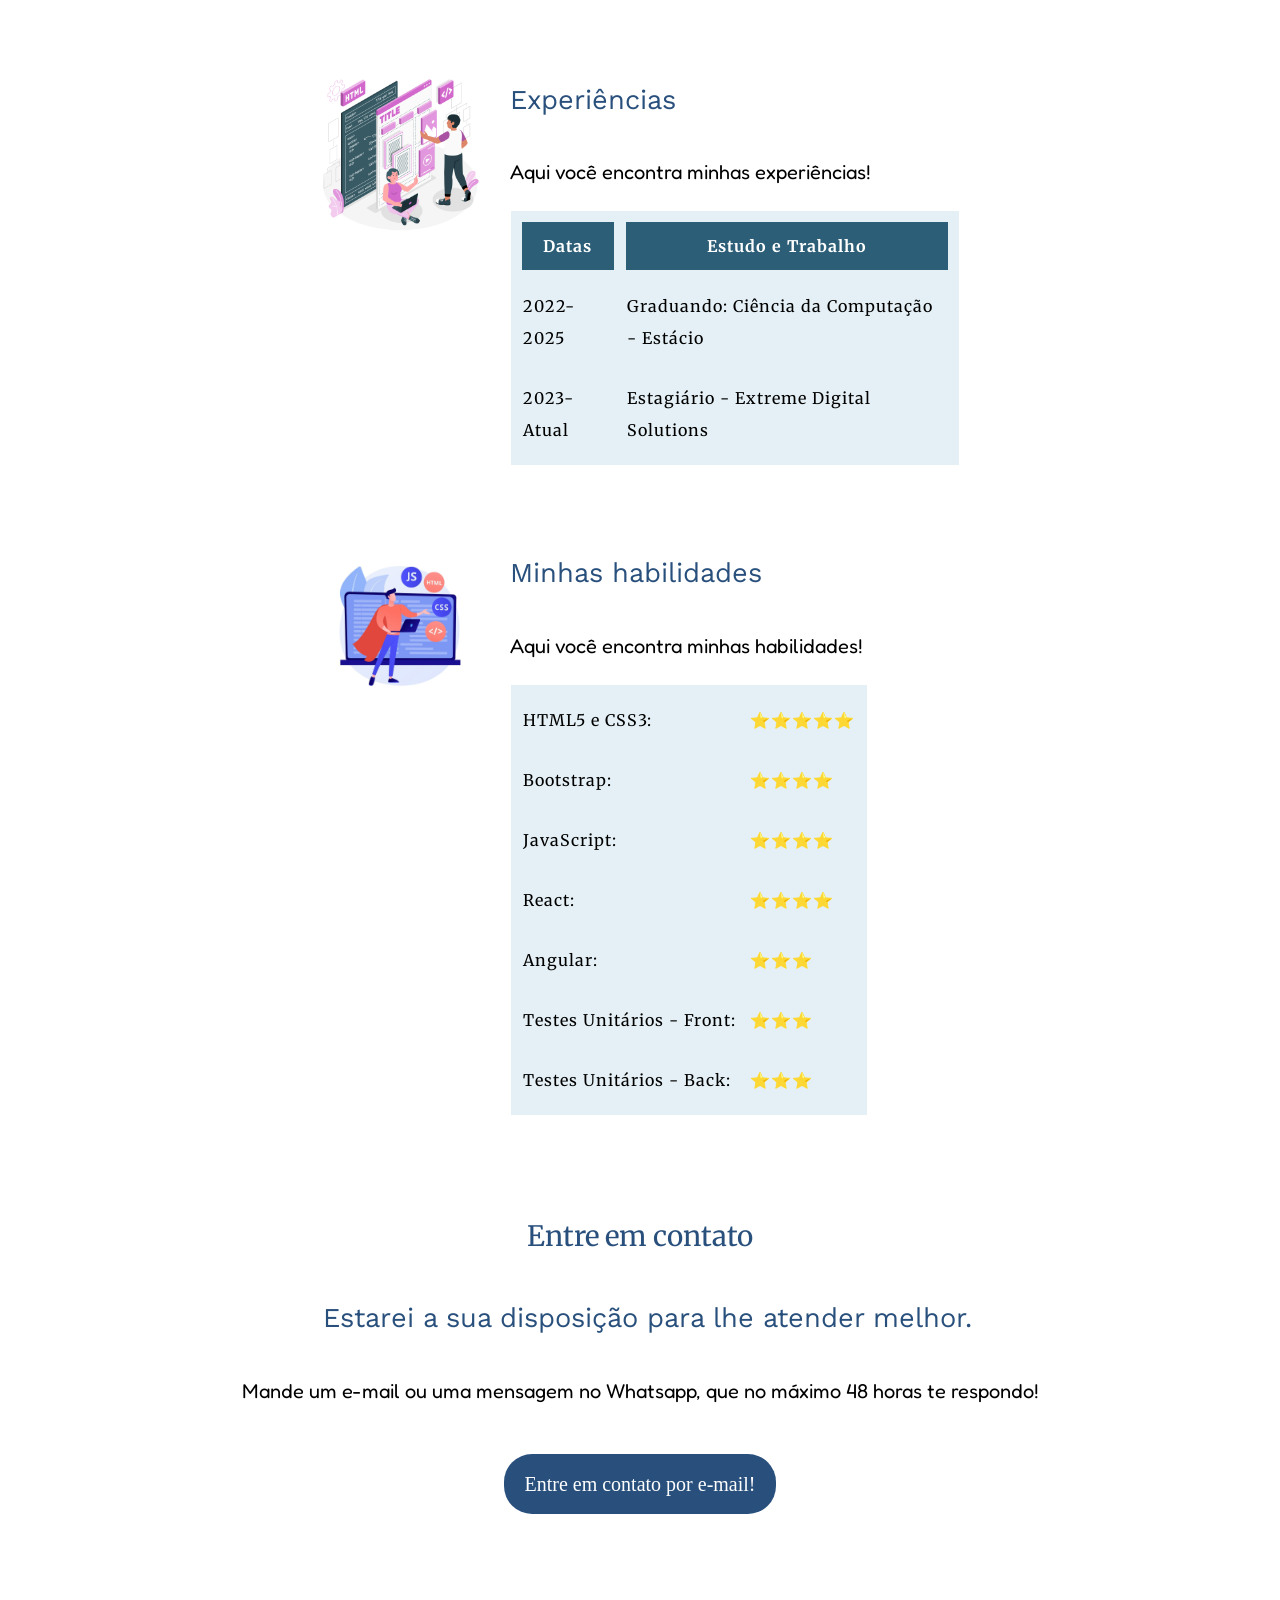
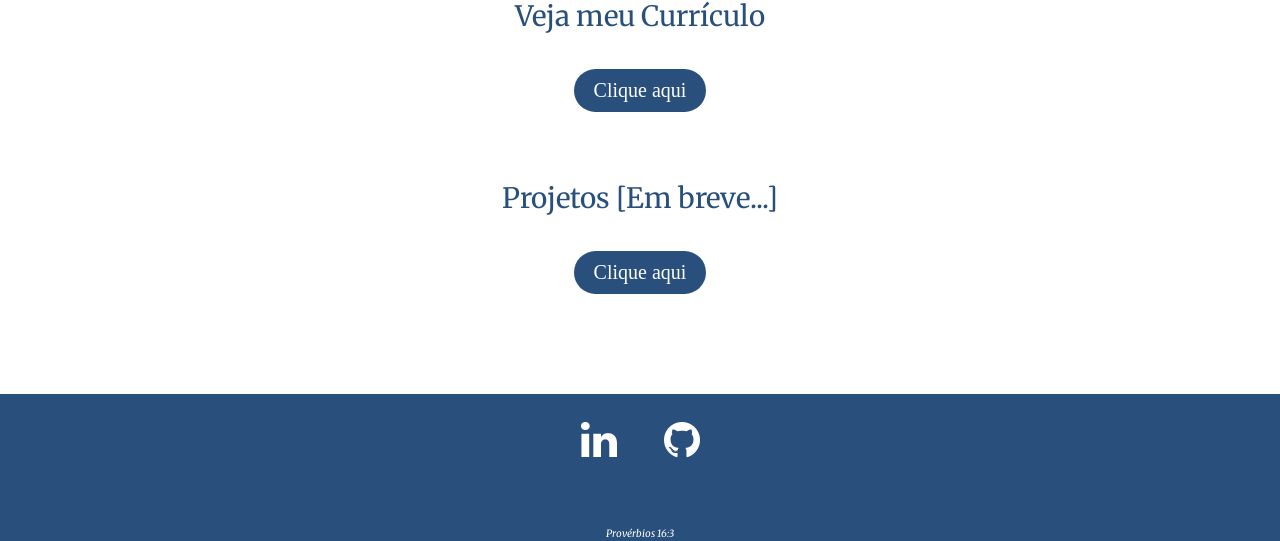
==== commit f7e3cd26: "Subindo alteracoes" ====
--- a/index.html
+++ b/index.html
@@ -111,10 +111,10 @@
                                     </tr>
                                     <tr>
                                         <td>Testes Unitários - Front:</td>
-                                        <td>⭐⭐⭐⭐</td>
+                                        <td>⭐⭐⭐</td>
                                     <tr>
                                         <td>Testes Unitários - Back:</td>
-                                        <td>⭐⭐⭐⭐</td>
+                                        <td>⭐⭐⭐</td>
                                     </tr>
                                     </tbody>
                                 </table>
@@ -131,7 +131,7 @@
 
             <div class="curriculo">
                 <h1>Veja meu Currículo</h1>
-                <a class="btn" href="Currículo - Caio 2024.2.pdf" target="_blank">Clique aqui</a>
+                <a class="btn" href="Currículo - Caio 2025.pdf" target="_blank">Clique aqui</a>
             </div> 
 
             <div class="projetos">
@@ -151,7 +151,7 @@
 
         <a href="https://github.com/caiob2811" target="_blank"><i class="fa fa-github" aria-hidden="true"></i></a> 
 
-         <p class="copyright">2024 © CaioDev - Todos os direitos reservados </p>
+         <p class="copyright"></p>
          <em class="texto-final">Provérbios 16:3 </em>
          
     </footer>
@@ -169,5 +169,6 @@
 
     <script src="https://cdn.jsdelivr.net/npm/@popperjs/core@2.11.8/dist/umd/popper.min.js" integrity="sha384-I7E8VVD/ismYTF4hNIPjVp/Zjvgyol6VFvRkX/vR+Vc4jQkC+hVqc2pM8ODewa9r" crossorigin="anonymous"></script>
     <script src="https://cdn.jsdelivr.net/npm/bootstrap@5.3.3/dist/js/bootstrap.min.js" integrity="sha384-0pUGZvbkm6XF6gxjEnlmuGrJXVbNuzT9qBBavbLwCsOGabYfZo0T0to5eqruptLy" crossorigin="anonymous"></script>
+    <script src="index.js"></script>
 </body>
 </html>
--- a/css/style.css
+++ b/css/style.css
@@ -323,10 +323,6 @@
             width: 100%; 
         }
     
-        h3 {
-            margin-left: 0px;
-        }
-    
         tr, th {
             padding: 8px 12px;
         }
@@ -374,10 +370,6 @@
             position: absolute;
             padding: 0px 123px;
         }
-
-        p {
-            font-size: 25px;
-        }
     }
 
     @media only screen and (min-width: 390px) and (max-width: 844px) {
@@ -394,7 +386,7 @@
         }
 
         p {
-            font-size: 25px;
+            font-size: 24px;
         }
     }
 
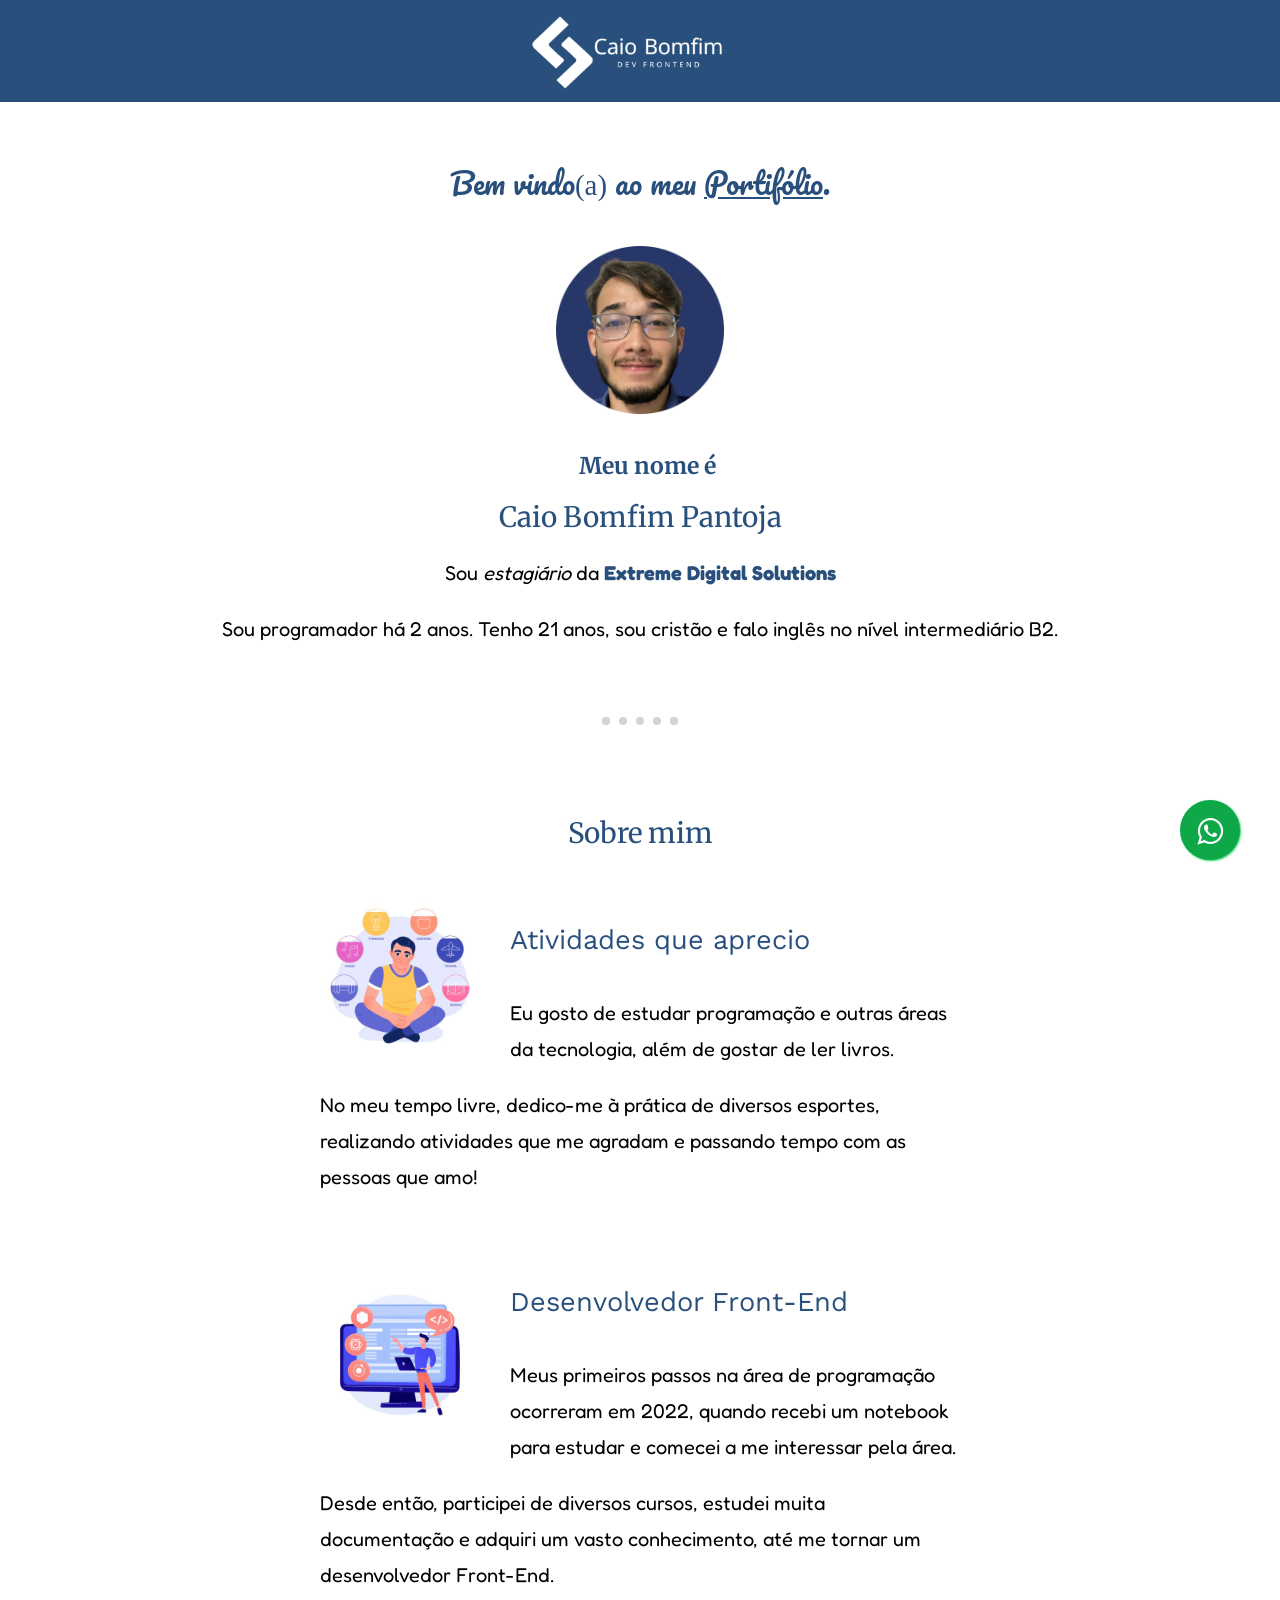
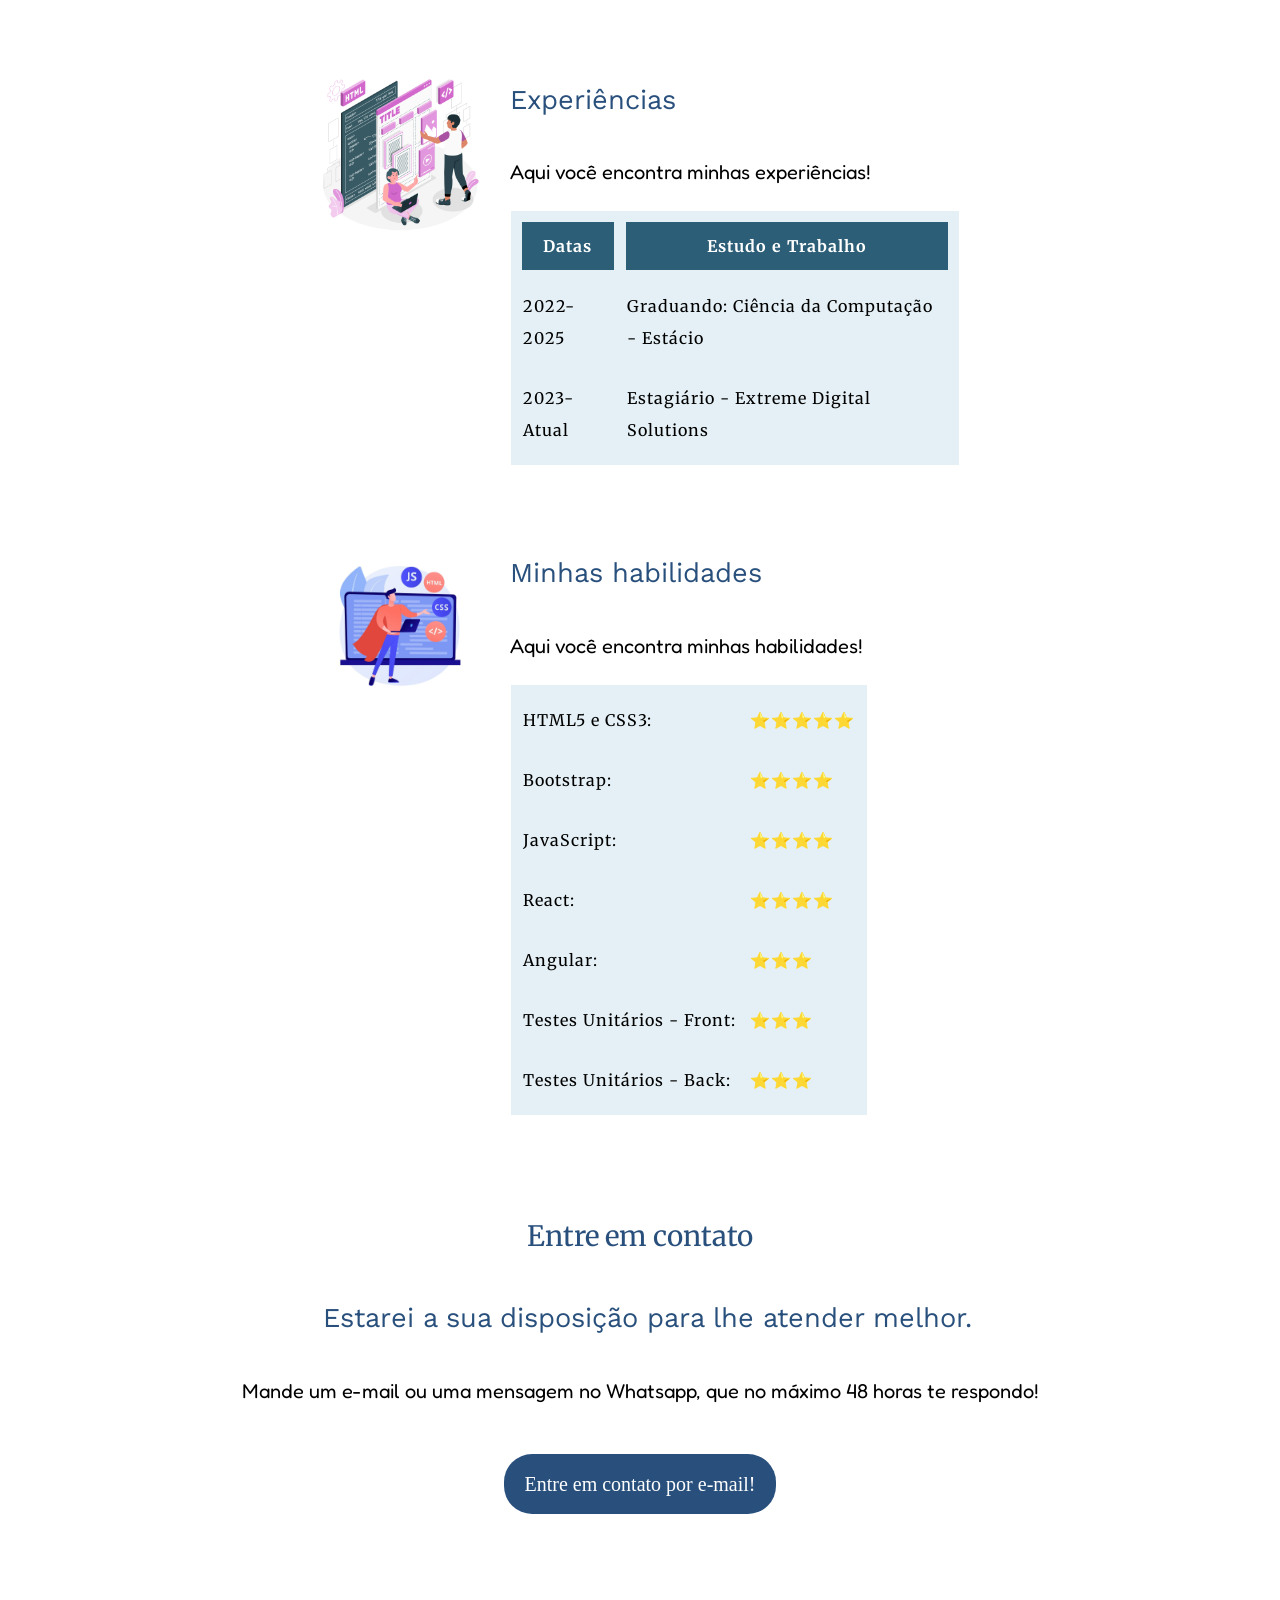
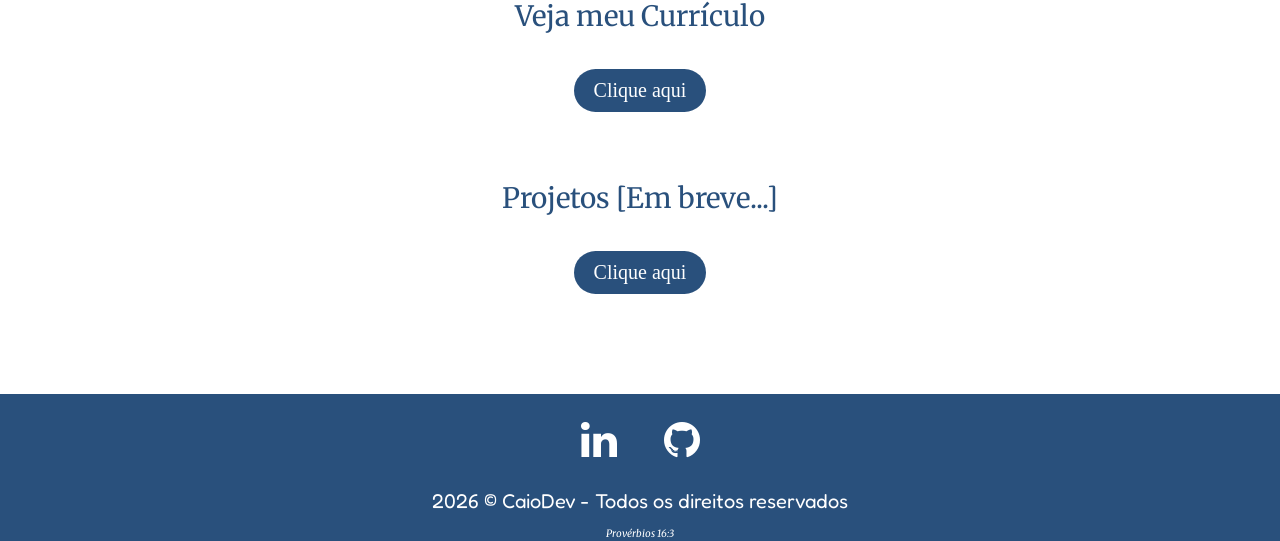
==== commit 305df69b: "Subindo alteracoes" ====
--- a/index.html
+++ b/index.html
@@ -151,7 +151,7 @@
 
         <a href="https://github.com/caiob2811" target="_blank"><i class="fa fa-github" aria-hidden="true"></i></a> 
 
-         <p class="copyright"></p>
+         <p class="copyright" id="copyright"></p>
          <em class="texto-final">Provérbios 16:3 </em>
          
     </footer>
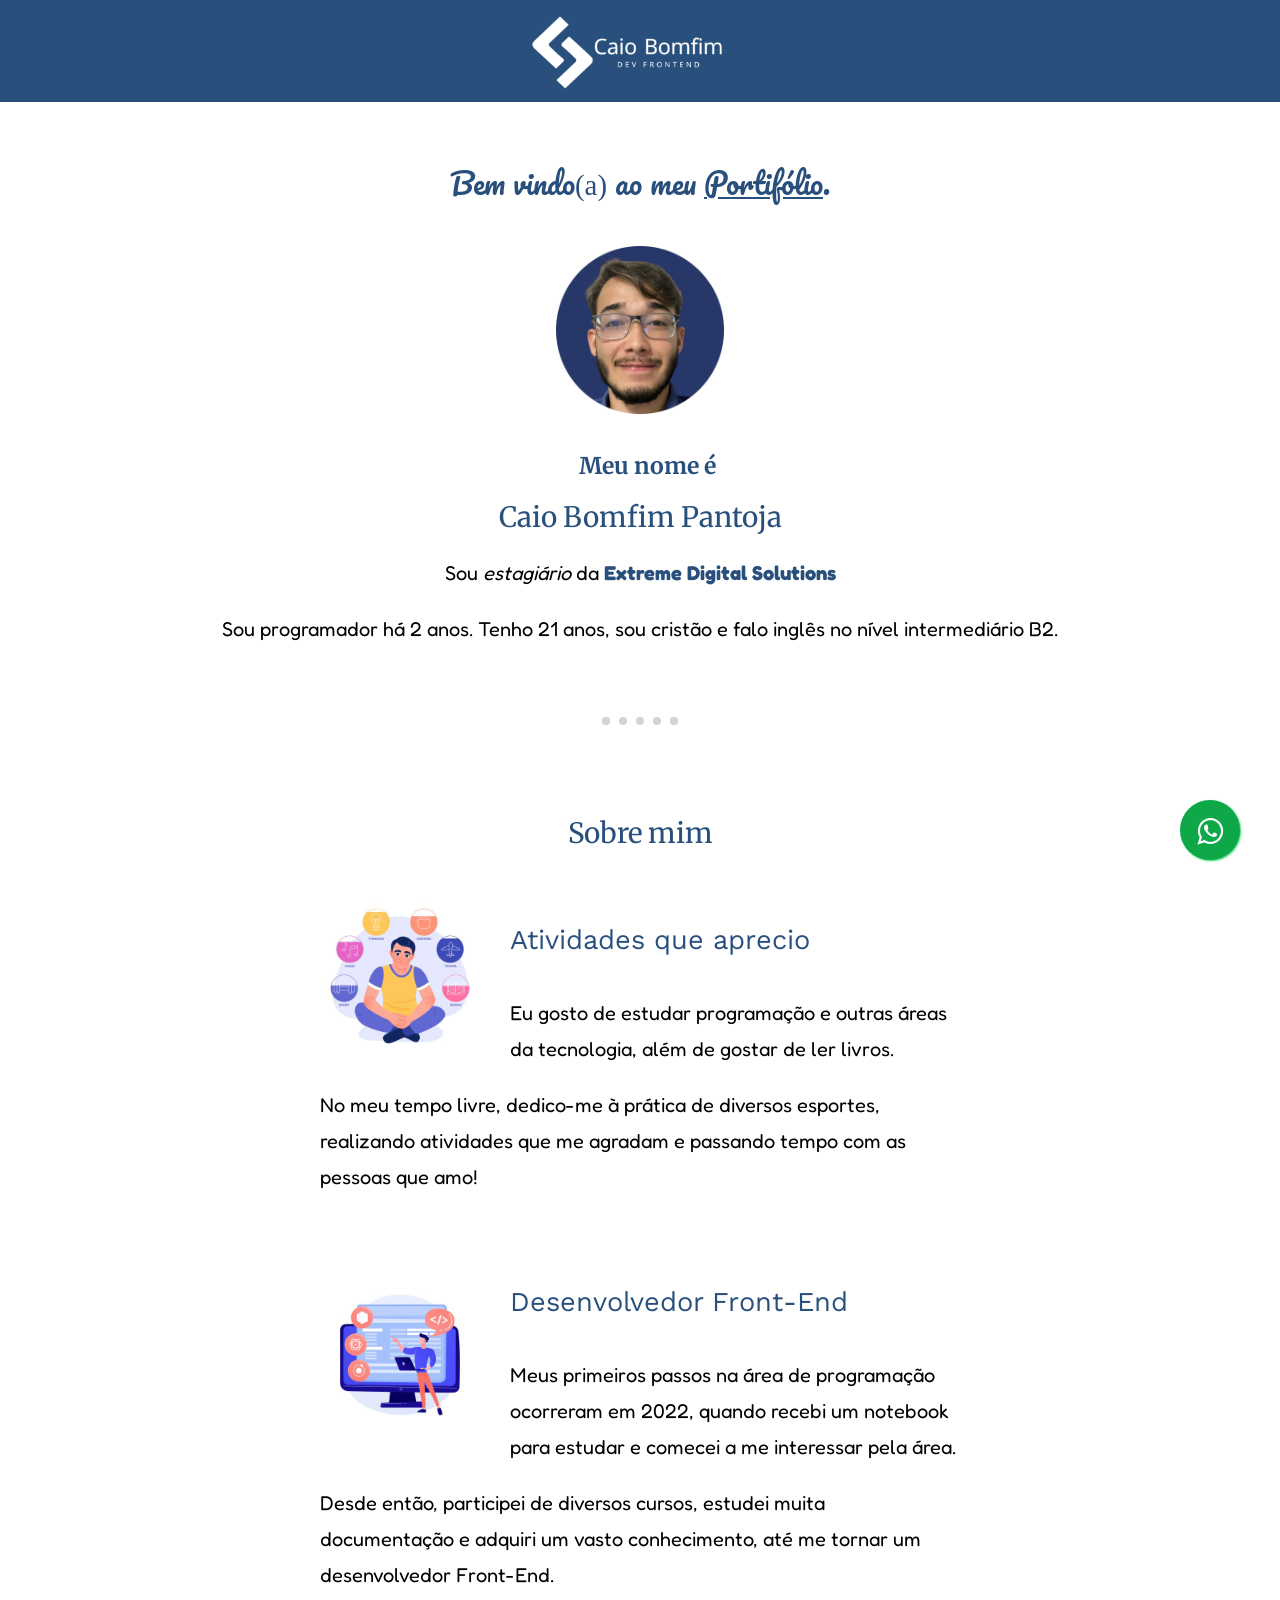
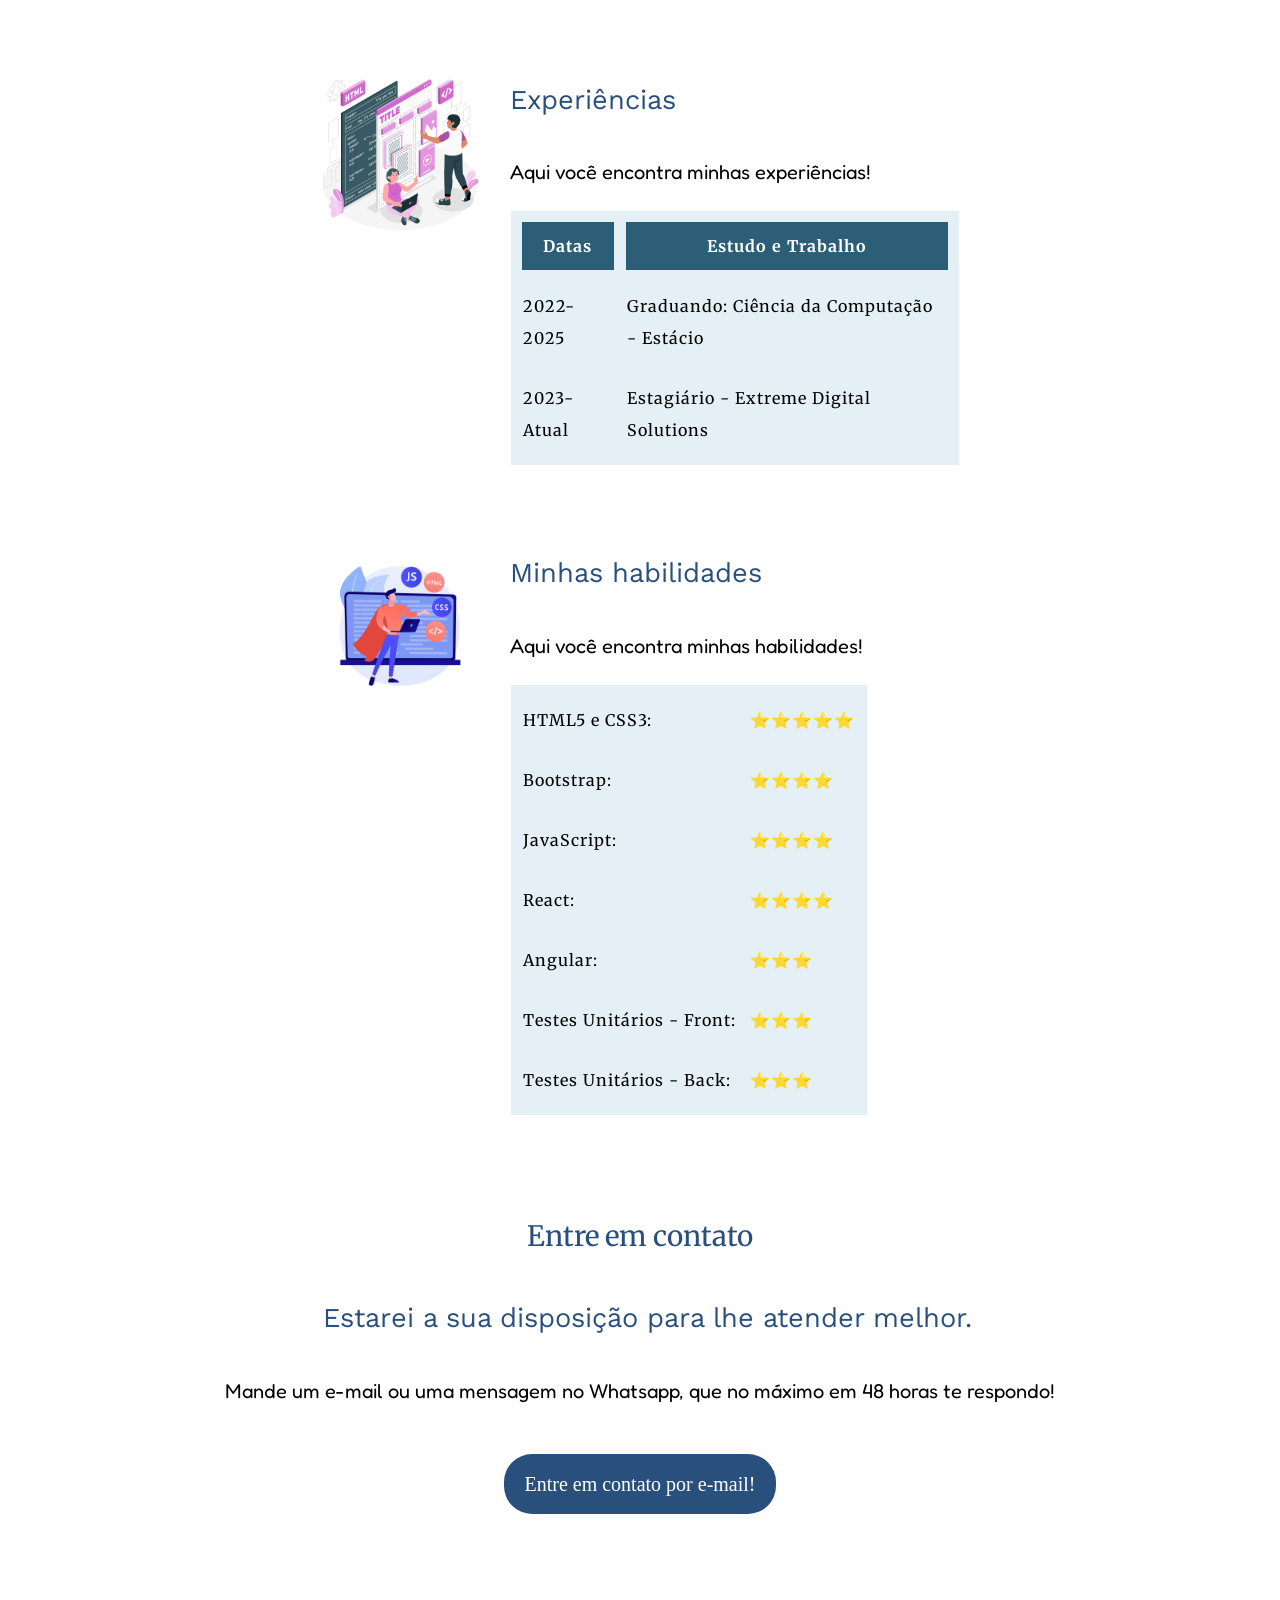
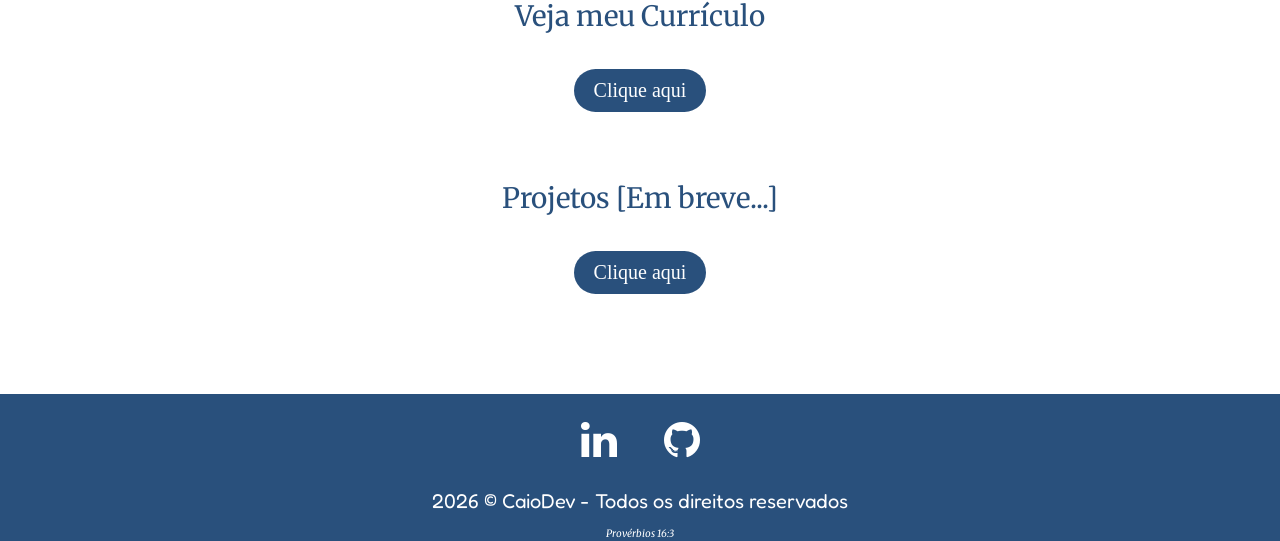
==== commit 444ac7c5: "subindo projetos" ====
--- a/index.html
+++ b/index.html
@@ -125,7 +125,7 @@
             <div class="contato">
                 <h1>Entre em contato</h1>
                 <h3>Estarei a sua disposição para lhe atender melhor.</h3>
-            <p>Mande um e-mail ou uma mensagem no Whatsapp, que no máximo 48 horas te respondo!</p>
+            <p>Mande um e-mail ou uma mensagem no Whatsapp, que no máximo em 48 horas te respondo!</p>
             <a class="btn" href="mailto:cbomfimpantoja@gmail.com"> Entre em contato por e-mail!</a>
             </div> 
 
@@ -136,7 +136,7 @@
 
             <div class="projetos">
                 <h1>Projetos [Em breve...]</h1>
-                <a class="btn"  target="_blank">Clique aqui</a>
+                <a class="btn" href="projetos/projetos.html" target="_blank">Clique aqui</a>
             </div> 
     </main>
     <br />
--- a/css/style.css
+++ b/css/style.css
@@ -237,6 +237,12 @@
     text-decoration: none;
   }
 
+  .btn:active {
+    background-image: linear-gradient(to bottom,#3498db, #5bace1 );
+    transform: scale(0.98);
+
+  }
+
   .curriculo {
     margin: 46px auto 68px;
   }
@@ -280,6 +286,53 @@
 .texto-final{
     font-size: 10px;
 }
+
+/*-----------------PROJETOS--------------------*/
+
+.flex {
+	display: flex;
+    justify-content: space-around;
+    margin-bottom: 194px;
+}
+
+.link {
+    text-decoration: none;
+}
+
+.div-link1{
+    border: 1px solid black;
+    width: 330px;
+    height: 170px;
+    background-color: black;
+    color: #ffffff;
+}
+
+.div-link2{
+    border: 1px solid black;
+    width: 330px;
+    height: 170px;
+}
+
+.img-git {
+    width: 290px;
+    height: 104px;
+}
+
+.img-vercel {
+    width: 210px;
+    height: 104px;
+}
+
+
+
+
+
+
+
+
+
+
+
 
 
 /*Responsividade Celular*/
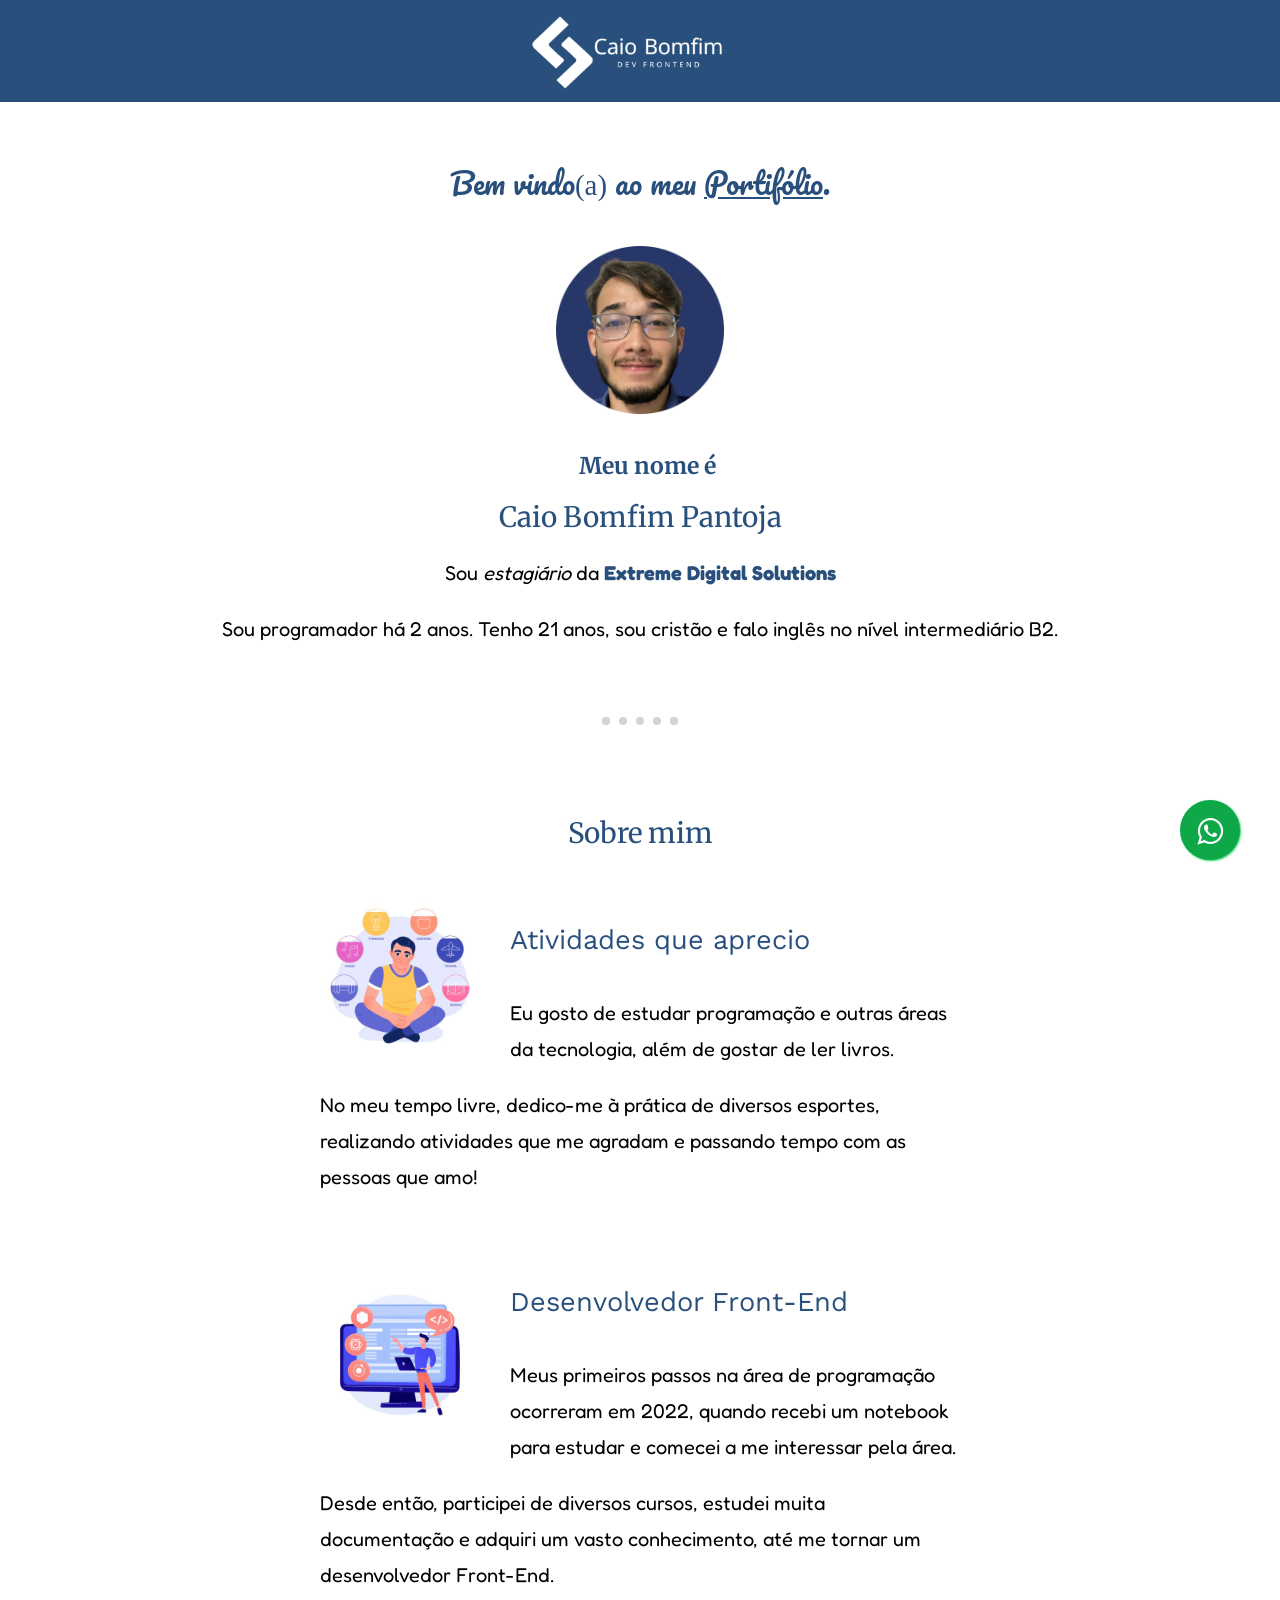
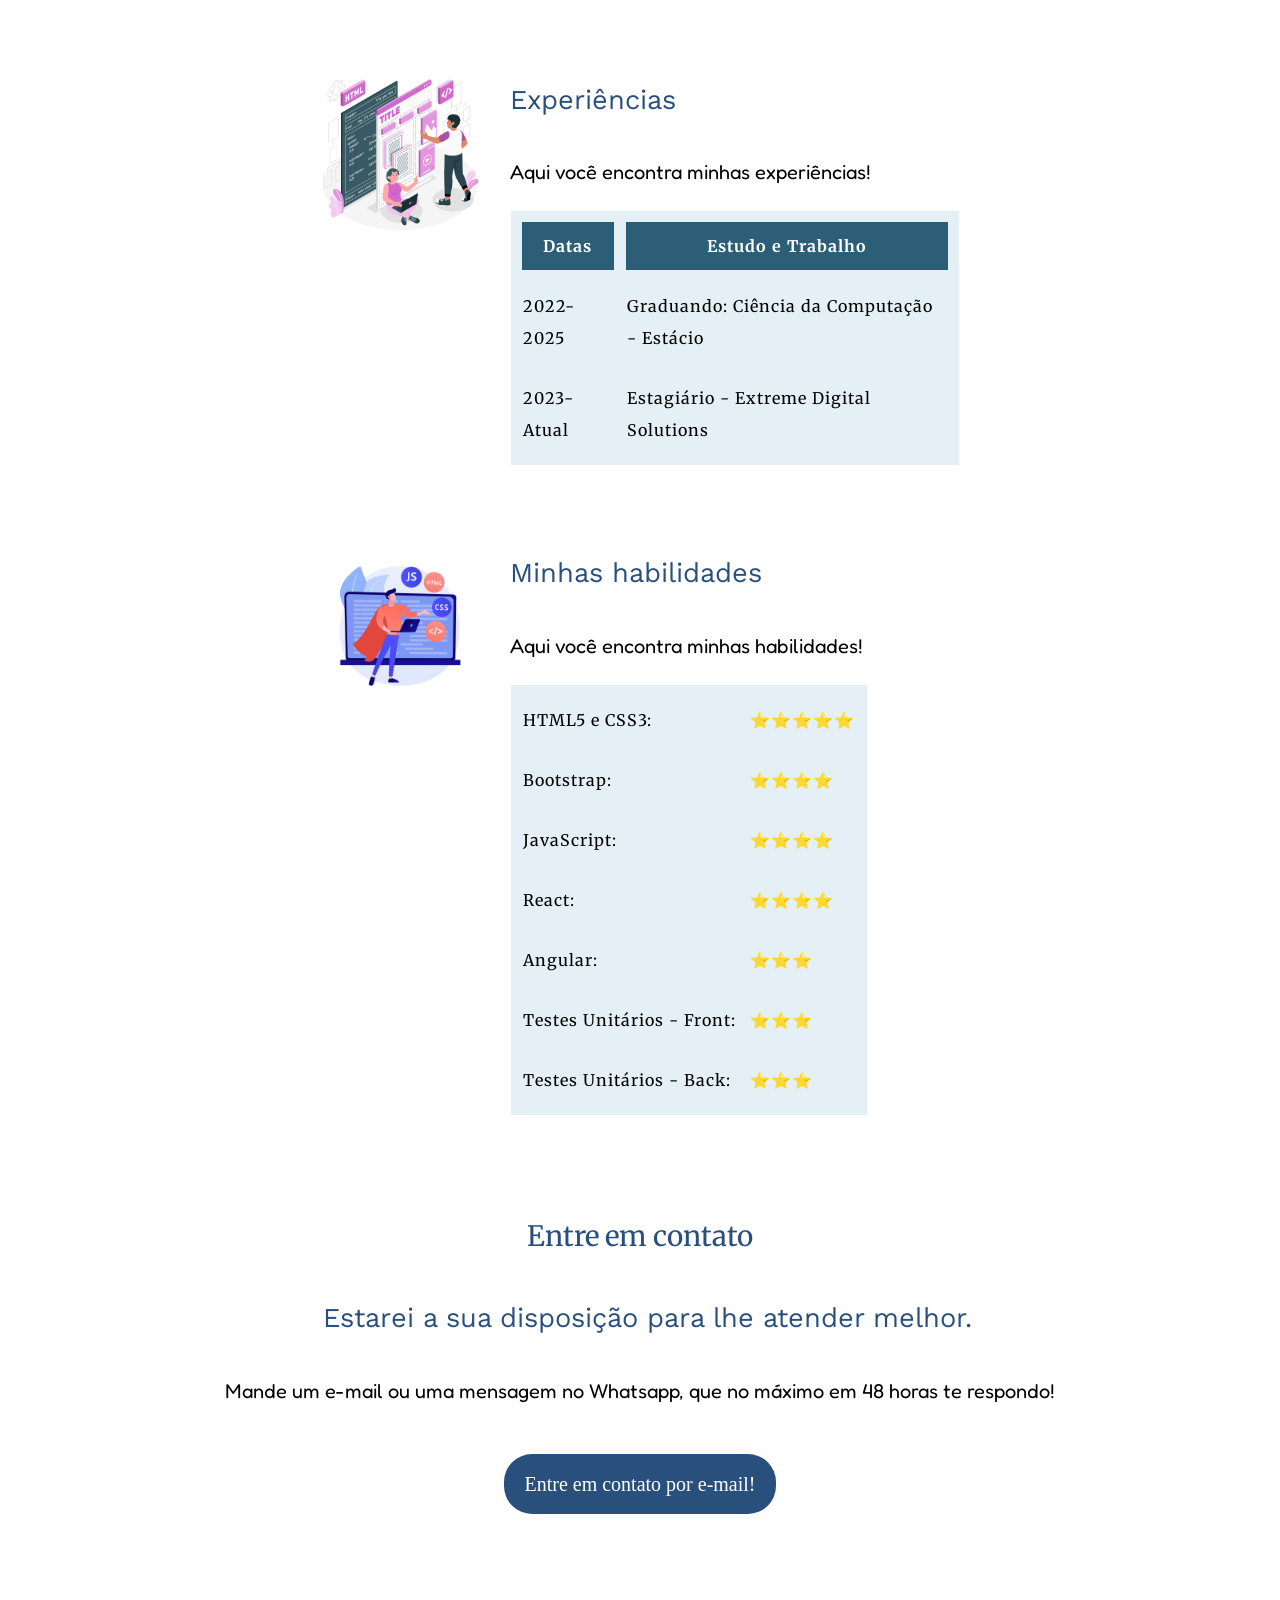
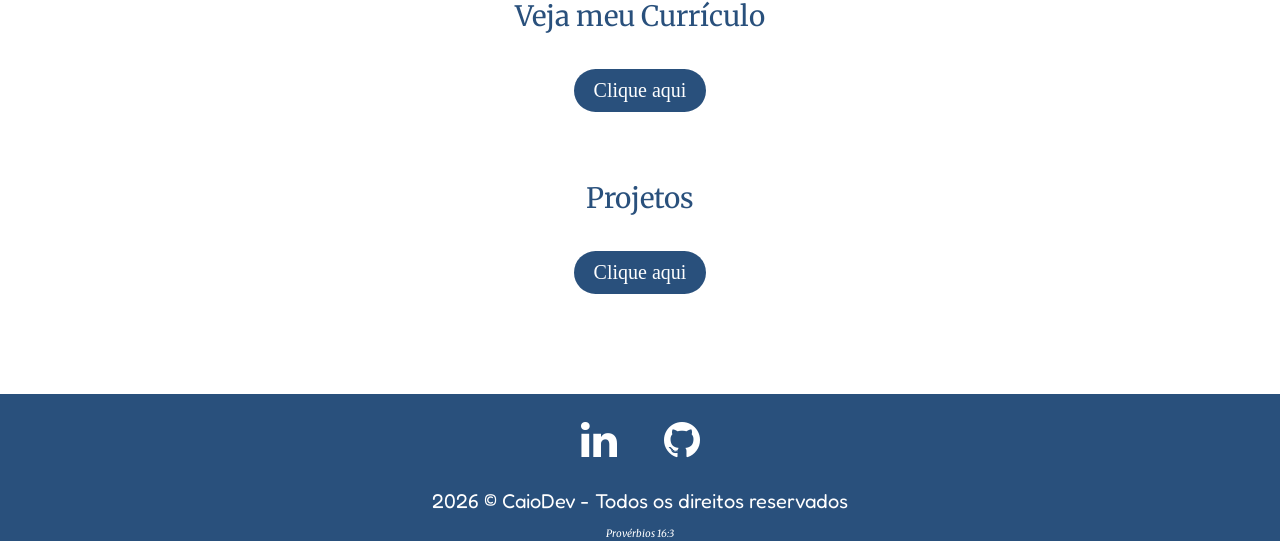
==== commit d2b449a6: "subindo projetos" ====
--- a/index.html
+++ b/index.html
@@ -135,7 +135,7 @@
             </div> 
 
             <div class="projetos">
-                <h1>Projetos [Em breve...]</h1>
+                <h1>Projetos</h1>
                 <a class="btn" href="projetos/projetos.html" target="_blank">Clique aqui</a>
             </div> 
     </main>
